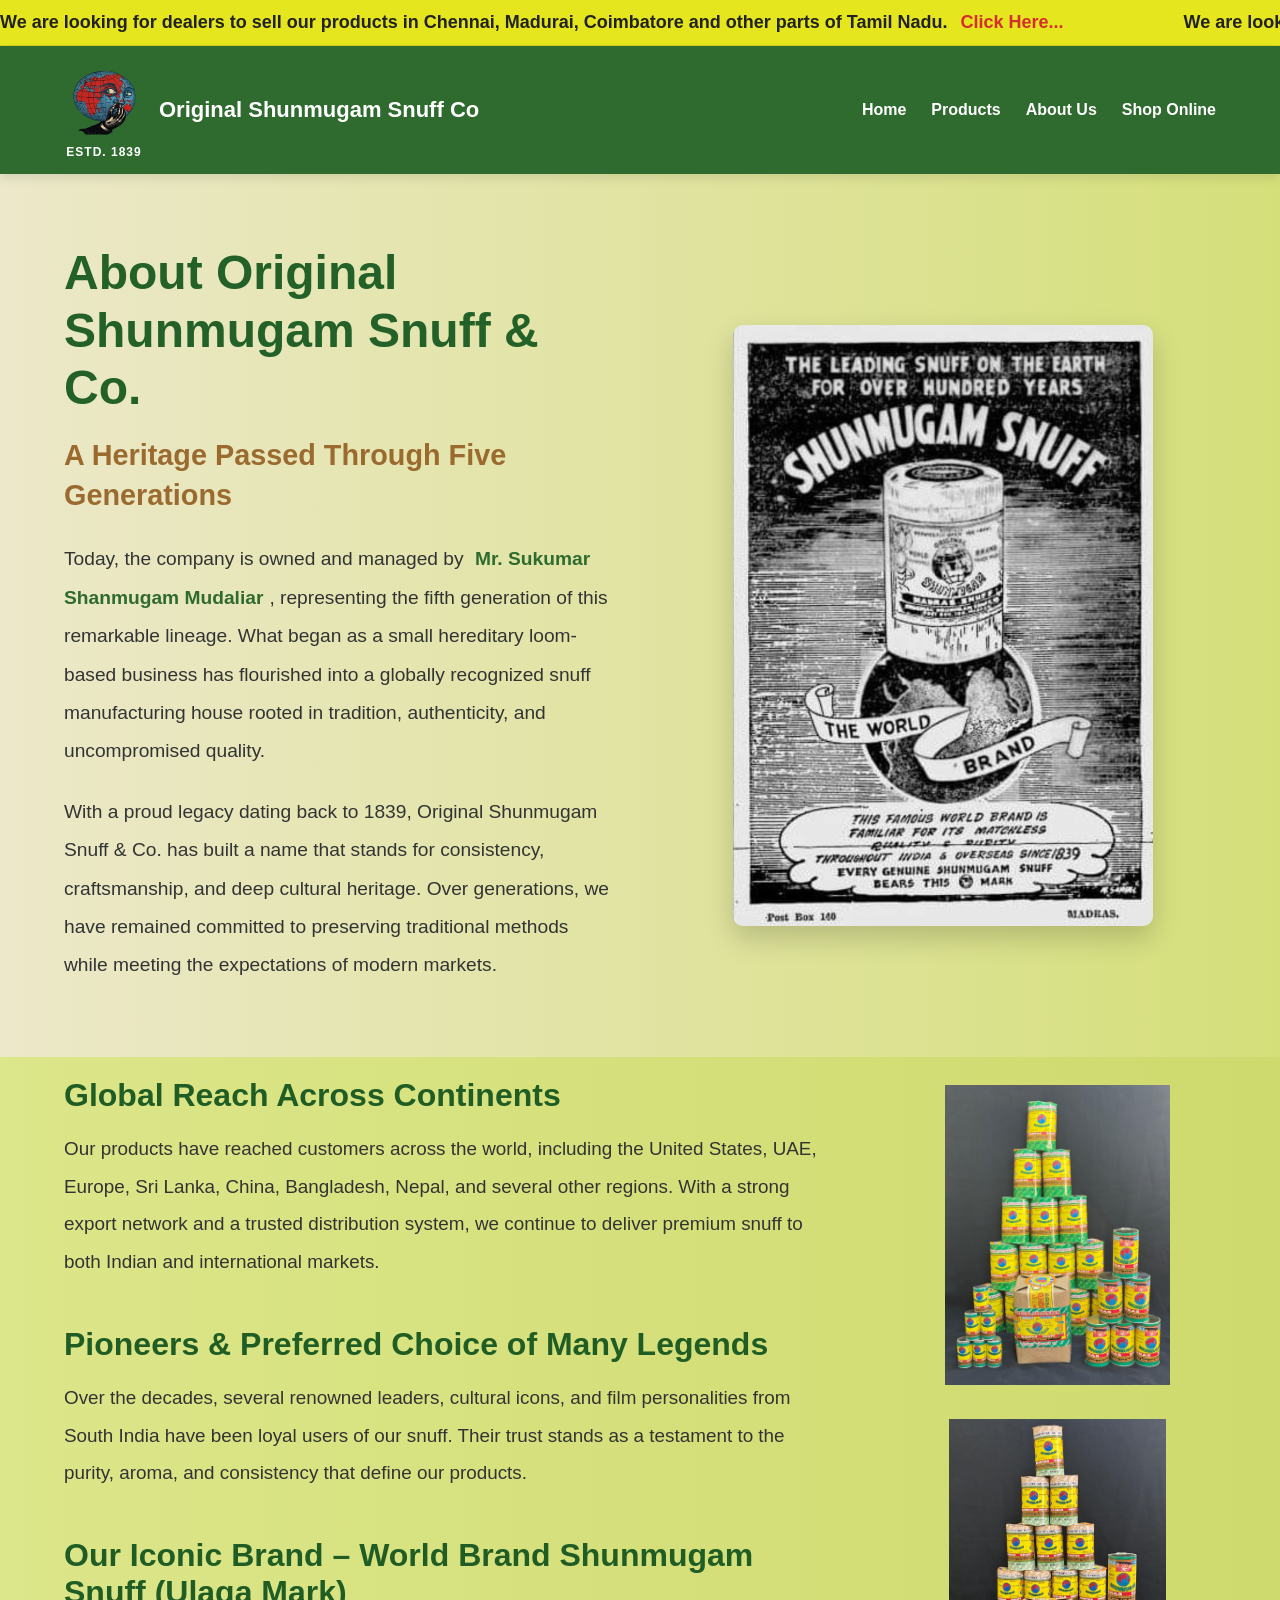
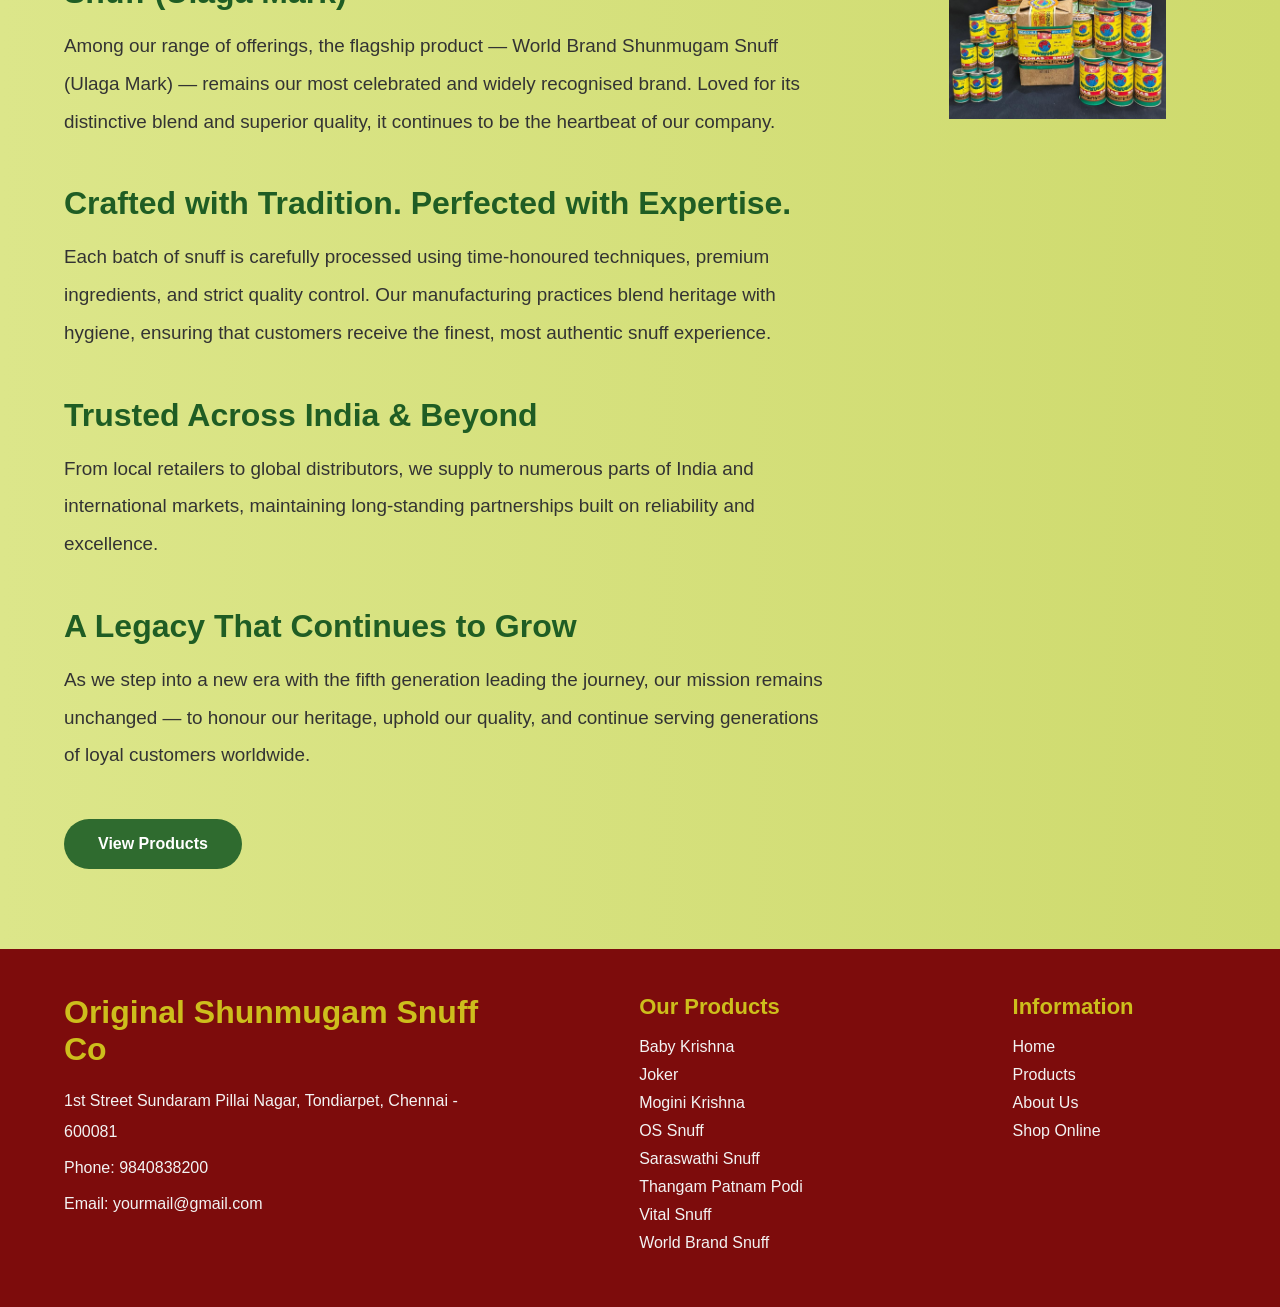
==== about.html @ 1610c38d "Add files via upload" ====
<!DOCTYPE html>
<html lang="en">
<head>
  <meta charset="UTF-8" />
  <meta name="viewport" content="width=device-width, initial-scale=1.0" />
  <title>About Us - Original Shunmugam Snuff Co</title>
  <link rel="stylesheet" href="css/style.css" />
</head>
<body>

  <!-- Top Announcement -->
  <div class="top-announcement">
    <div class="announcement-track">
      <span>
        We are looking for dealers to sell our products in Chennai, Madurai, Coimbatore and other parts of Tamil Nadu.
        <a href="#">Click Here...</a>
      </span>
      <span>
        We are looking for dealers to sell our products in Chennai, Madurai, Coimbatore and other parts of Tamil Nadu.
        <a href="#">Click Here...</a>
      </span>
    </div>
  </div>

  <!-- Header -->
  <header class="header">
    <div class="container nav-container">
      <div class="brand">
        <div class="logo-container">
          <img src="images/logo.png" alt="Logo" class="logo">
          <div class="estd-text">ESTD. 1839</div>
        </div>
        <div class="brand-name">Original Shunmugam Snuff Co</div>
      </div>

      <nav>
        <div class="nav-menu">
          <a href="index.html">Home</a>
          <a href="products.html">Products</a>
          <a href="about.html">About Us</a>
          <a href="shoponline.html">Shop Online</a>
        </div>
      </nav>
    </div>
  </header>

  <!-- About Hero Section -->
  <section class="about-page-section">
    <div class="container about-page-grid">

      <div class="about-page-text">
        <h2>About Original Shunmugam Snuff &amp; Co.</h2>
        <h3>A Heritage Passed Through Five Generations</h3>

        <p>
          Today, the company is owned and managed by
          <span class="highlight-name">Mr. Sukumar Shanmugam Mudaliar</span>,
          representing the fifth generation of this remarkable lineage. What began as
          a small hereditary loom-based business has flourished into a globally recognized
          snuff manufacturing house rooted in tradition, authenticity, and uncompromised quality.
        </p>

        <p>
          With a proud legacy dating back to 1839, Original Shunmugam Snuff &amp; Co. has
          built a name that stands for consistency, craftsmanship, and deep cultural heritage.
          Over generations, we have remained committed to preserving traditional methods while
          meeting the expectations of modern markets.
        </p>
      </div>

      <div class="about-page-image">
        <img src="images/about.jpeg" alt="Original Shunmugam Snuff heritage image">
      </div>

    </div>
  </section>

  <!-- About Content Section -->
  <section class="about-content-section">
    <div class="container">
      <div class="content-layout">

        <!-- Left Side Content -->
        <div class="content-text">
          <div class="about-content-wrapper">

            <div class="about-block">
              <h3>Global Reach Across Continents</h3>
              <p>
                Our products have reached customers across the world, including the United States,
                UAE, Europe, Sri Lanka, China, Bangladesh, Nepal, and several other regions.
                With a strong export network and a trusted distribution system, we continue to deliver
                premium snuff to both Indian and international markets.
              </p>
            </div>

            <div class="about-block">
              <h3>Pioneers &amp; Preferred Choice of Many Legends</h3>
              <p>
                Over the decades, several renowned leaders, cultural icons, and film personalities
                from South India have been loyal users of our snuff. Their trust stands as a testament
                to the purity, aroma, and consistency that define our products.
              </p>
            </div>

            <div class="about-block">
              <h3>Our Iconic Brand – World Brand Shunmugam Snuff (Ulaga Mark)</h3>
              <p>
                Among our range of offerings, the flagship product — World Brand Shunmugam Snuff
                (Ulaga Mark) — remains our most celebrated and widely recognised brand. Loved for
                its distinctive blend and superior quality, it continues to be the heartbeat of our company.
              </p>
            </div>

            <div class="about-block">
              <h3>Crafted with Tradition. Perfected with Expertise.</h3>
              <p>
                Each batch of snuff is carefully processed using time-honoured techniques, premium ingredients,
                and strict quality control. Our manufacturing practices blend heritage with hygiene, ensuring
                that customers receive the finest, most authentic snuff experience.
              </p>
            </div>

            <div class="about-block">
              <h3>Trusted Across India &amp; Beyond</h3>
              <p>
                From local retailers to global distributors, we supply to numerous parts of India and
                international markets, maintaining long-standing partnerships built on reliability and excellence.
              </p>
            </div>

            <div class="about-block">
              <h3>A Legacy That Continues to Grow</h3>
              <p>
                As we step into a new era with the fifth generation leading the journey, our mission remains unchanged —
                to honour our heritage, uphold our quality, and continue serving generations of loyal customers worldwide.
              </p>
            </div>

            <div class="about-button-wrap">
              <a href="products.html" class="btn-primary">View Products</a>
            </div>

          </div>
        </div>

        <!-- Right Side Images -->
        <div class="process-gallery">
          <div class="process-card process-card-large">
            <img src="images/prod1.jpeg" alt="Original Shunmugam Snuff Product Display 1">
          </div>

          <div class="process-card process-card-large">
            <img src="images/prod2.jpeg" alt="Original Shunmugam Snuff Product Display 2">
          </div>
        </div>

      </div>
    </div>
  </section>

  <!-- Footer -->
  <footer class="footer">
  <div class="container footer-content footer-grid">

    <!-- Column 1 -->
    <div class="footer-column">
      <h2 class="footer-title">Original Shunmugam Snuff Co</h2>
      <p>1st Street Sundaram Pillai Nagar, Tondiarpet, Chennai - 600081</p>
      <p>Phone: 9840838200</p>
      <p>Email: yourmail@gmail.com</p>
    </div>

    <!-- Column 2 -->
    <div class="footer-column">
      <h3 class="footer-heading">Our Products</h3>
      <ul class="footer-links">
        <li><a href="products.html">Baby Krishna</a></li>
        <li><a href="products.html">Joker</a></li>
        <li><a href="products.html">Mogini Krishna</a></li>
        <li><a href="products.html">OS Snuff</a></li>
        <li><a href="products.html">Saraswathi Snuff</a></li>
        <li><a href="products.html">Thangam Patnam Podi</a></li>
        <li><a href="products.html">Vital Snuff</a></li>
        <li><a href="products.html">World Brand Snuff</a></li>
      </ul>
    </div>

    <!-- Column 3 -->
    <div class="footer-column">
      <h3 class="footer-heading">Information</h3>
      <ul class="footer-links">
        <li><a href="index.html">Home</a></li>
        <li><a href="products.html">Products</a></li>
        <li><a href="about.html">About Us</a></li>
        <li><a href="shoponline.html">Shop Online</a></li>
      </ul>
    </div>

  </div>
</footer>

</body>
</html>
---- css/style.css ----
/* --- Global Reset --- */
* {
  margin: 0;
  padding: 0;
  box-sizing: border-box;
}

/* --- Body --- */
body {
  font-family: 'Segoe UI', Tahoma, Geneva, Verdana, sans-serif;
  background: linear-gradient(135deg, #fdf5e6 0%, #d4e157 100%);
  background-attachment: fixed;
  min-height: 100vh;
  color: #222;
}

/* --- Common Container --- */
.container {
  width: 90%;
  max-width: 1200px;
  margin: auto;
}

/* --- All Sections Transparent --- */
section,
.hero-section,
.content-section,
.history-section,
.products-section {
  background: transparent;
}

/* --- Top Announcement --- */
.top-announcement {
  background: #e6e61e;
  color: #222;
  overflow: hidden;
  white-space: nowrap;
  padding: 12px 0;
  font-weight: bold;
  border-bottom: 1px solid rgba(0, 0, 0, 0.08);
}

.announcement-track {
  display: inline-flex;
  width: max-content;
  animation: scrollText 18s linear infinite;
}

.top-announcement:hover .announcement-track {
  animation-play-state: paused;
}

.announcement-track span {
  display: inline-block;
  padding-right: 120px;
  font-size: 18px;
}

.announcement-track a {
  color: #d32f2f;
  text-decoration: none;
  margin-left: 8px;
}

@keyframes scrollText {
  0% {
    transform: translateX(0);
  }
  100% {
    transform: translateX(-50%);
  }
}

/* --- Header --- */
.header {
  background: #2f6b2f;
  padding: 15px 0;
  position: sticky;
  top: 0;
  z-index: 1000;
  box-shadow: 0 4px 10px rgba(0, 0, 0, 0.1);
}

.nav-container {
  display: flex;
  justify-content: space-between;
  align-items: center;
}

.brand {
  display: flex;
  align-items: center;
  gap: 15px;
}

.logo-container {
  display: flex;
  flex-direction: column;
  align-items: center;
  gap: 4px;
}

.logo {
  width: 80px;
  height: 80px;
  object-fit: contain;
}

.estd-text {
  font-size: 12px;
  color: #fff;
  font-weight: bold;
  text-transform: uppercase;
  letter-spacing: 1px;
}

.brand-name {
  font-size: 22px;
  font-weight: bold;
  color: #fff;
}

.nav-menu {
  display: flex;
  gap: 25px;
}

.nav-menu a {
  color: #fff;
  text-decoration: none;
  font-weight: 600;
  transition: 0.3s;
}

.nav-menu a:hover {
  color: #d8c27a;
}

.nav-menu a.active {
  color: #f7e38a;
}

/* --- Main Section Padding --- */
.hero-section,
.content-section,
.history-section,
.products-section {
  padding: 80px 0;
}

/* --- Hero Section --- */
.hero-box {
  max-width: 1200px;
  margin: 0 auto;
}

.hero-flex {
  display: flex;
  align-items: center;
  justify-content: space-between;
  gap: 60px;
}

.hero-text {
  flex: 1;
  max-width: 620px;
}

.hero-box h1 {
  font-size: 40px;
  color: #1f4d1f;
  margin-bottom: 15px;
  line-height: 1.25;
}

.hero-box h3 {
  font-size: 22px;
  color: #8b6b3f;
  margin-bottom: 22px;
  line-height: 1.5;
}

.hero-box p {
  font-size: 18px;
  line-height: 1.9;
  color: #2f2f2f;
  text-align: left;
  margin-bottom: 22px;
}

.hero-image {
  flex: 1;
  display: flex;
  justify-content: center;
  align-items: flex-start;
}

.hero-image img {
  width: 100%;
  max-width: 420px;
  height: auto;
  border-radius: 12px;
  filter: contrast(110%) brightness(95%);
  box-shadow: 0 15px 35px rgba(0, 0, 0, 0.25);
  transition: 0.4s;
}

.hero-image img:hover {
  transform: scale(1.03);
}

/* --- About / Process Section Layout --- */
.content-layout {
  display: flex;
  justify-content: space-between;
  align-items: flex-start;
  gap: 60px;
}

.content-text {
  flex: 0 0 66%;
  width: 66%;
}

/* --- Normal Content Sections --- */
.content-box,
.history-box {
  max-width: 780px;
  margin-left: 0;
  margin-right: -10%;
  padding: 0;
}

.content-box h2,
.history-box h2 {
  font-size: 22px;
  color: #1f4d1f;
  margin: 0 0 14px 0;
  text-align: left;
}

.content-box p,
.history-box p {
  font-size: 18px;
  line-height: 1.9;
  color: #2f2f2f;
  text-align: left;
  margin-bottom: 26px;
}

/* --- Process Images Right Side --- */
.process-gallery {
  flex: 0 0 30%;
  width: 30%;
  margin-left: auto;
  position: sticky;
  top: 130px;
  display: flex;
  flex-direction: column;
  gap: 18px;
}

.process-card-large {
  width: 100%;
  border-radius: 12px !important;
  overflow: hidden;
  padding: 8px;
}

.process-card-large img {
  width: 100%;
  height: auto !important;
  display: block;
  max-height: 300px;
  object-fit: contain !important;
  border-radius: 12px !important;
}

/* bottom two equal images */
.process-grid-small {
  display: grid;
  grid-template-columns: 1fr 1fr;
  gap: 18px;
}

.process-grid-small .process-card {
  width: 100%;
  border-radius: 2px;
  overflow: hidden;
  background: #fff; /* optional clean background */
  padding: 8px;     /* optional spacing */
}

.process-grid-small .process-card img {
  width: 100%;
  height: auto;           /* 🔥 full image */
  display: block;
  object-fit: contain;    /* 🔥 no crop */
  border-radius: 6px;
}

/* --- Buttons --- */
.main-btn {
  display: inline-block;
  margin-top: 12px;
  background: #2f6b2f;
  color: #fff;
  padding: 14px 30px;
  text-decoration: none;
  border-radius: 30px;
  font-weight: bold;
  transition: 0.3s ease;
}

.main-btn:hover {
  background: #1f4f1f;
  transform: scale(1.05);
}

/* --- Products Section --- */
.products-section {
  background: linear-gradient(135deg, #fff8cc, #f4e06d);
}

.section-title {
  text-align: center;
  margin-bottom: 40px;
}

.section-title h1 {
  font-size: 60px;
  margin-bottom: 10px;
  color: #111827;
}

.section-title p {
  font-size: 21px;
  color: #333;
}

.products-grid {
  display: grid;
  grid-template-columns: repeat(3, 1fr);
  gap: 30px;
}

.product-card {
  background: linear-gradient(135deg, #fff3b0, #e6c200);
  border-radius: 20px;
  overflow: hidden;
  box-shadow: 0 10px 25px rgba(0, 0, 0, 0.1);
  transition: 0.3s ease;
}

.product-card:hover {
  transform: translateY(-8px);
  box-shadow: 0 15px 35px rgba(0, 0, 0, 0.15);
}

.product-card img {
  width: 100%;
  height: 250px;
  object-fit: contain;
  background: linear-gradient(135deg, #fff3b0, #e6c200);
  padding: 15px;
}

.product-card-content {
  padding: 25px;
  text-align: center;
}

.product-card-content h3 {
  font-size: 22px;
  margin-bottom: 10px;
  color: #111827;
}

.product-card-content p {
  font-size: 16px;
  line-height: 1.6;
  color: #374151;
  margin-bottom: 18px;
}
.highlight-name {
  color: #2f6b2f;
  font-weight: 700;
  background: linear-gradient(to right, transparent);
  padding: 2px 6px;
  border-radius: 4px;
}

/* --- Footer --- */
.footer {
  background: #7d0c0c;
  color: #fff;
  padding: 45px 0;
}

.footer-grid {
  display: grid;
  grid-template-columns: 1.5fr 1fr 1fr;
  gap: 80px; /* 🔥 gap increase pannom */
  align-items: flex-start;
}
.footer-column:nth-child(2) {
  margin-left: 70px;
}

.footer-column:nth-child(3) {
  margin-left: 80px;
}

.footer-column {
  text-align: left;
}

.footer-title {
  font-size: 32px;
  margin-bottom: 18px;
  font-weight: 700;
  color: #cdbe1c;
}

.footer-heading {
  font-size: 22px;
  margin-bottom: 18px;
  font-weight: 700;
  color: #cdbe1c;
}

.footer-column p {
  font-size: 16px;
  line-height: 1.9;
  margin-bottom: 6px;
  color: #f3f3f3;
}

.footer-links {
  list-style: none;
  padding: 0;
  margin: 0;
}

.footer-links li {
  margin-bottom: 10px;
}

.footer-links a {
  text-decoration: none;
  color: #f3f3f3;
  font-size: 16px;
  transition: 0.3s ease;
}

.footer-links a:hover {
  color: #ffd54f;
  padding-left: 4px;
}

@media (max-width: 992px) {
  .footer-grid {
    grid-template-columns: 1fr 1fr;
    gap: 35px;
  }
}

@media (max-width: 768px) {
  .footer-grid {
    grid-template-columns: 1fr;
    gap: 28px;
  }

  .footer-column {
    text-align: left;
  }

  .footer-title {
    font-size: 26px;
  }

  .footer-heading {
    font-size: 20px;
  }
}

/* --- Dealer Modal --- */
.dealer-modal {
  display: none;
  position: fixed;
  inset: 0;
  z-index: 5000;
  background: rgba(0, 0, 0, 0.6);
  padding: 40px 20px;
  overflow-y: auto;
}

.dealer-form-box {
  background: #fdfaf0;
  max-width: 900px;
  margin: 40px auto;
  padding: 40px;
  border-radius: 15px;
  position: relative;
  box-shadow: 0 15px 40px rgba(0, 0, 0, 0.25);
}

.dealer-form-box h2 {
  color: #1f4d1f;
  margin-bottom: 10px;
}

.dealer-form-box p {
  margin-bottom: 20px;
  color: #444;
}

.close-btn {
  position: absolute;
  top: 12px;
  right: 18px;
  background: transparent;
  border: none;
  font-size: 32px;
  cursor: pointer;
  color: #333;
}

.form-row {
  display: flex;
  gap: 15px;
  margin-bottom: 15px;
}

.form-row.full-width {
  flex-direction: column;
}

.form-row input,
.form-row textarea {
  width: 100%;
  padding: 15px;
  border: 1px solid #ccc;
  border-radius: 8px;
  font-size: 15px;
  font-family: inherit;
}

.submit-btn {
  background: #2f6b2f;
  color: #fff;
  border: none;
  padding: 14px 28px;
  border-radius: 30px;
  font-weight: bold;
  cursor: pointer;
  transition: 0.3s ease;
}

.submit-btn:hover {
  background: #1f4f1f;
}

/* =========================
   ABOUT PAGE
========================= */

.about-page-section {
  background: linear-gradient(to right, #ece8c9, #d5df7a);
  padding: 70px 0 50px;
}

.about-page-grid {
  display: flex;
  justify-content: space-between;
  align-items: center;
  gap: 60px;
  flex-wrap: wrap;
}

.about-page-text {
  flex: 1;
  min-width: 320px;
  max-width: 600px;
}

.about-page-text h2 {
  font-size: 3rem;
  color: #236128;
  margin-bottom: 18px;
  line-height: 1.2;
  font-weight: 800;
}

.about-page-text h3 {
  font-size: 1.8rem;
  color: #9a6a2f;
  margin-bottom: 25px;
  line-height: 1.4;
  font-weight: 700;
}

.about-page-text p {
  font-size: 1.2rem;
  color: #333;
  line-height: 2;
  margin-bottom: 22px;
}

.about-page-image {
  flex: 1;
  min-width: 300px;
  display: flex;
  justify-content: center;
}

.about-page-image img {
  width: 100%;
  max-width: 420px;
  height: auto;
  border-radius: 10px;
  box-shadow: 0 12px 28px rgba(0, 0, 0, 0.18);
  display: block;
  object-fit: contain;
}

.about-content-section {
  background: linear-gradient(to right, #dce68a, #ceda6d);
  padding: 20px 0 80px;
}

.about-content-wrapper {
  max-width: 1100px;
}

.about-block {
  margin-bottom: 45px;
}

.about-block h3 {
  font-size: 2rem;
  color: #1f5d24;
  margin-bottom: 16px;
  font-weight: 800;
}

.about-block p {
  font-size: 1.18rem;
  color: #333;
  line-height: 2;
  max-width: 1000px;
}

.about-button-wrap {
  margin-top: 30px;
}

.btn-primary {
  display: inline-block;
  background: #2f6b2f;
  color: #fff;
  text-decoration: none;
  padding: 16px 34px;
  border-radius: 35px;
  font-size: 1rem;
  font-weight: 700;
  transition: 0.3s ease;
}

.btn-primary:hover {
  background: #245624;
}

/* --- Responsive --- */
@media (max-width: 992px) {
  .about-page-grid {
    flex-direction: column;
    align-items: flex-start;
  }

  .about-page-image {
    width: 100%;
    justify-content: flex-start;
  }

  .about-page-text h2 {
    font-size: 2.4rem;
  }

  .about-page-text h3 {
    font-size: 1.5rem;
  }

  .about-block h3 {
    font-size: 1.6rem;
  }

  .products-grid {
    grid-template-columns: repeat(2, 1fr);
  }

  .section-title h1 {
    font-size: 48px;
  }

  .hero-box h1 {
    font-size: 34px;
  }

  .hero-box h3 {
    font-size: 20px;
  }

  .hero-box p,
  .content-box p,
  .history-box p {
    font-size: 17px;
  }

  .hero-flex {
    gap: 35px;
  }

  .content-box,
  .history-box {
    max-width: 720px;
  }

  .content-layout {
    flex-direction: column;
    gap: 35px;
  }

  .content-text,
  .process-gallery {
    width: 100%;
    flex: 1 1 100%;
  }

  .process-gallery {
    position: static;
    top: unset;
  }

  .process-card-large img {
    height: 320px;
  }

  .process-grid-small .process-card {
    height: 220px;
  }
}

@media (max-width: 768px) {
  .nav-container {
    flex-direction: column;
    gap: 15px;
  }

  .nav-menu {
    flex-wrap: wrap;
    justify-content: center;
  }

  .products-grid {
    grid-template-columns: 1fr;
  }

  .hero-flex {
    flex-direction: column;
    align-items: flex-start;
    gap: 30px;
  }

  .hero-text,
  .content-box,
  .history-box {
    max-width: 100%;
  }

  .hero-box h1 {
    font-size: 28px;
  }

  .hero-box h3 {
    font-size: 18px;
  }

  .section-title h1 {
    font-size: 38px;
  }

  .section-title p {
    font-size: 18px;
  }

  .form-row {
    flex-direction: column;
  }

  .announcement-track span {
    font-size: 16px;
    padding-right: 80px;
  }

  .brand-name {
    font-size: 18px;
    text-align: center;
  }

  .logo {
    width: 70px;
    height: 70px;
  }

  .hero-image {
    width: 100%;
    justify-content: center;
  }

  .hero-image img {
    max-width: 260px;
  }

  .process-grid-small {
    grid-template-columns: 1fr;
  }

  .process-grid-small .process-card {
    height: 220px;
  }

  .about-page-section,
  .about-content-section {
    padding-left: 0;
    padding-right: 0;
  }

  .about-page-text h2 {
    font-size: 2rem;
  }

  .about-page-text h3 {
    font-size: 1.3rem;
  }

  .about-page-text p,
  .about-block p {
    font-size: 1rem;
    line-height: 1.8;
  }

  .about-block h3 {
    font-size: 1.35rem;
  }

  .btn-primary {
    padding: 14px 28px;
    font-size: 0.95rem;
  }
}
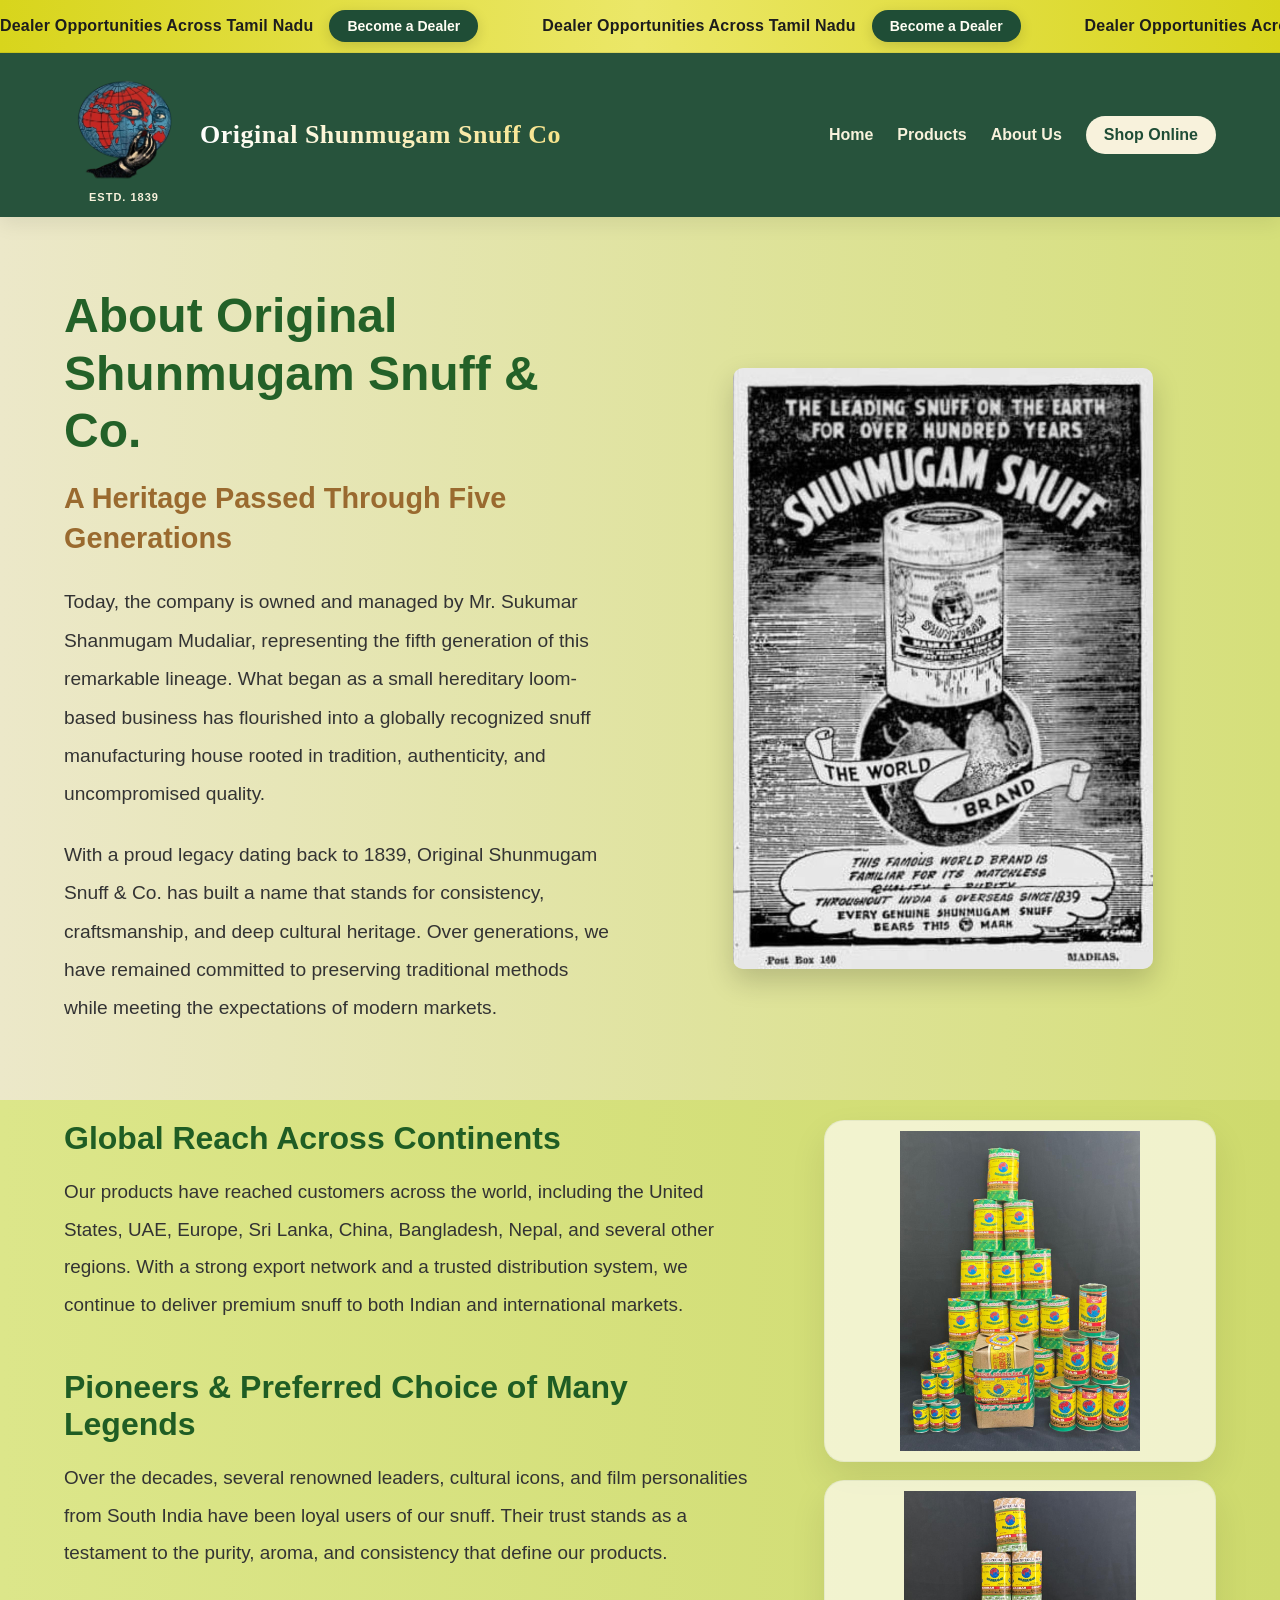
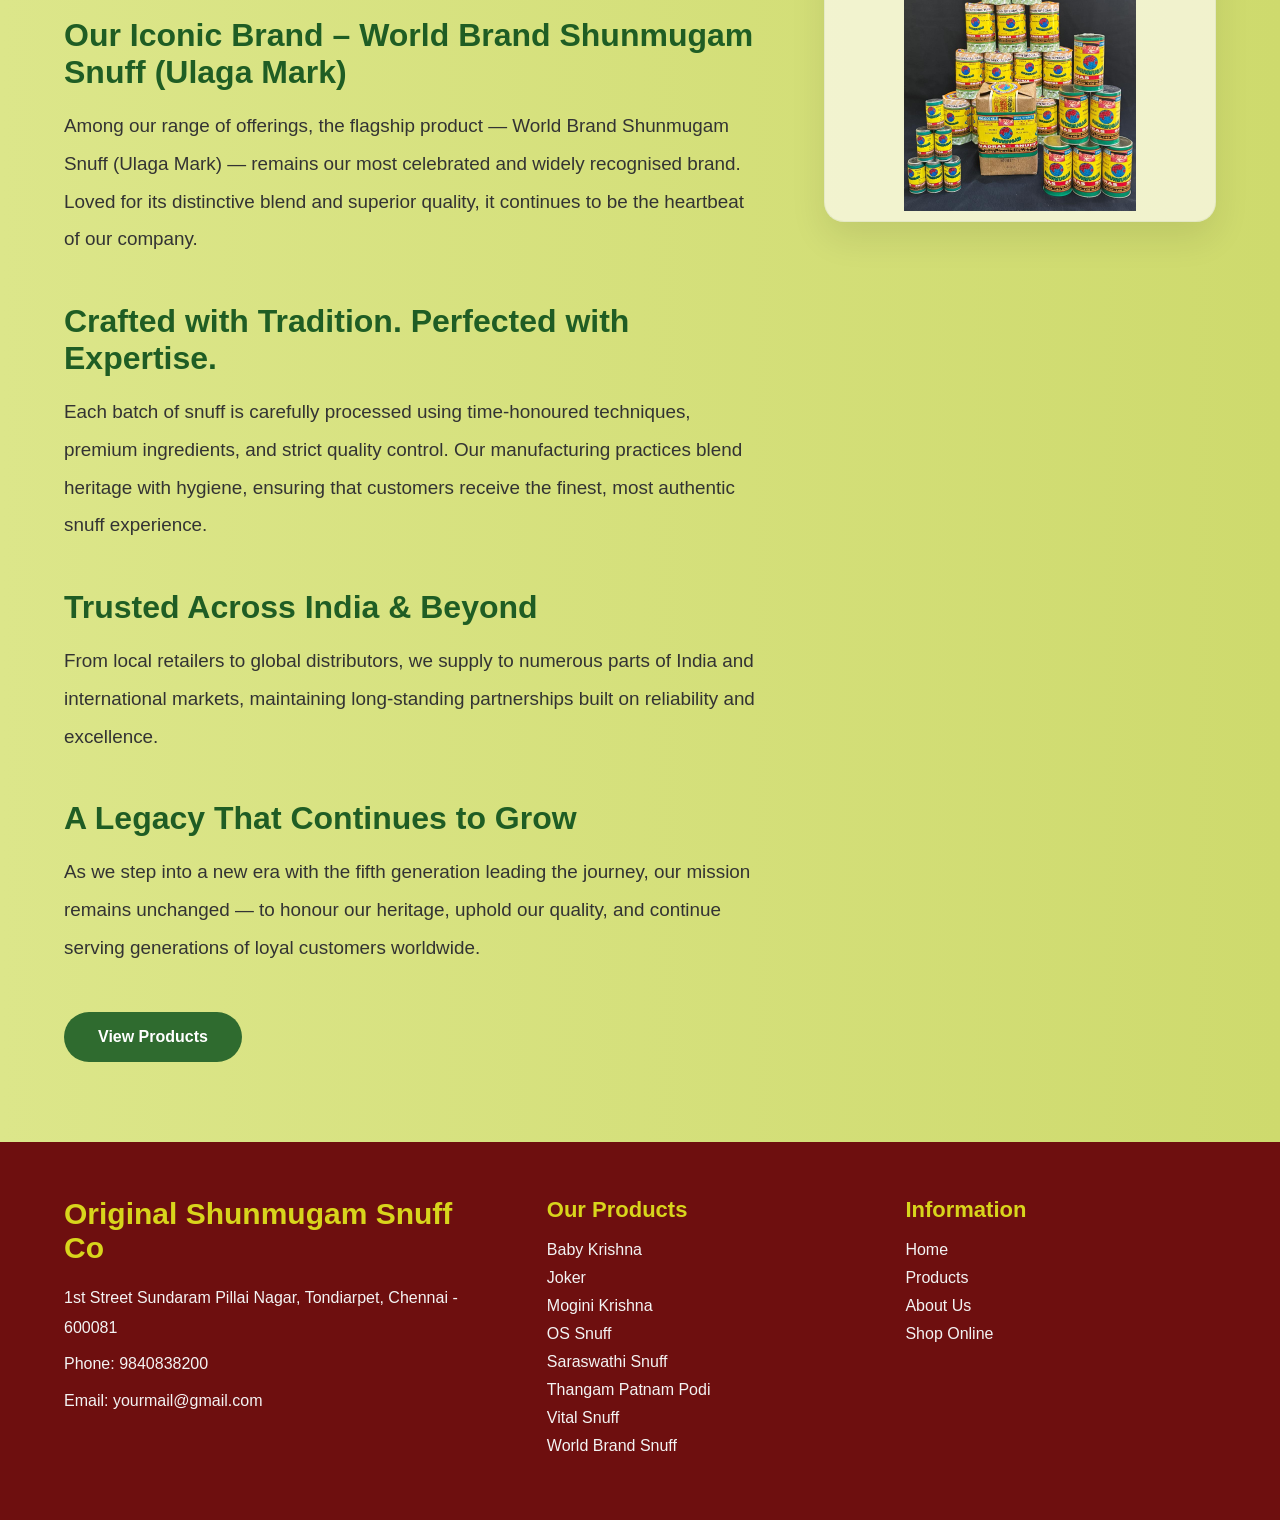
==== commit 4aab104d: "Add files via upload" ====
--- a/about.html
+++ b/about.html
@@ -11,16 +11,23 @@
   <!-- Top Announcement -->
   <div class="top-announcement">
     <div class="announcement-track">
-      <span>
-        We are looking for dealers to sell our products in Chennai, Madurai, Coimbatore and other parts of Tamil Nadu.
-        <a href="#">Click Here...</a>
-      </span>
-      <span>
-        We are looking for dealers to sell our products in Chennai, Madurai, Coimbatore and other parts of Tamil Nadu.
-        <a href="#">Click Here...</a>
-      </span>
+      <div class="announcement-item">
+        <span class="announcement-text">Dealer Opportunities Across Tamil Nadu</span>
+        <a href="javascript:void(0)" class="dealer-link open-dealer-form">Become a Dealer</a>
+      </div>
+
+      <div class="announcement-item">
+        <span class="announcement-text">Dealer Opportunities Across Tamil Nadu</span>
+        <a href="javascript:void(0)" class="dealer-link open-dealer-form">Become a Dealer</a>
+      </div>
+
+      <div class="announcement-item">
+        <span class="announcement-text">Dealer Opportunities Across Tamil Nadu</span>
+        <a href="javascript:void(0)" class="dealer-link open-dealer-form">Become a Dealer</a>
+      </div>
     </div>
   </div>
+
 
   <!-- Header -->
   <header class="header">
@@ -38,7 +45,7 @@
           <a href="index.html">Home</a>
           <a href="products.html">Products</a>
           <a href="about.html">About Us</a>
-          <a href="shoponline.html">Shop Online</a>
+          <a href="shoponline.html" class="shop-link">Shop Online</a>
         </div>
       </nav>
     </div>
--- a/css/style.css
+++ b/css/style.css
@@ -7,9 +7,8 @@
 
 /* --- Body --- */
 body {
-  font-family: 'Segoe UI', Tahoma, Geneva, Verdana, sans-serif;
-  background: linear-gradient(135deg, #fdf5e6 0%, #d4e157 100%);
-  background-attachment: fixed;
+  font-family: "Segoe UI", Tahoma, Geneva, Verdana, sans-serif;
+  background: #f8f2dc;
   min-height: 100vh;
   color: #222;
 }
@@ -21,7 +20,7 @@
   margin: auto;
 }
 
-/* --- All Sections Transparent --- */
+/* --- Common Section Padding --- */
 section,
 .hero-section,
 .content-section,
@@ -30,123 +29,171 @@
   background: transparent;
 }
 
-/* --- Top Announcement --- */
-.top-announcement {
-  background: #e6e61e;
-  color: #222;
-  overflow: hidden;
-  white-space: nowrap;
-  padding: 12px 0;
-  font-weight: bold;
-  border-bottom: 1px solid rgba(0, 0, 0, 0.08);
-}
-
-.announcement-track {
-  display: inline-flex;
-  width: max-content;
-  animation: scrollText 18s linear infinite;
-}
-
-.top-announcement:hover .announcement-track {
-  animation-play-state: paused;
-}
-
-.announcement-track span {
-  display: inline-block;
-  padding-right: 120px;
-  font-size: 18px;
-}
-
-.announcement-track a {
-  color: #d32f2f;
-  text-decoration: none;
-  margin-left: 8px;
-}
-
-@keyframes scrollText {
-  0% {
-    transform: translateX(0);
-  }
-  100% {
-    transform: translateX(-50%);
-  }
-}
-
-/* --- Header --- */
-.header {
-  background: #2f6b2f;
-  padding: 15px 0;
-  position: sticky;
-  top: 0;
-  z-index: 1000;
-  box-shadow: 0 4px 10px rgba(0, 0, 0, 0.1);
-}
-
-.nav-container {
-  display: flex;
-  justify-content: space-between;
-  align-items: center;
-}
-
-.brand {
-  display: flex;
-  align-items: center;
-  gap: 15px;
-}
-
-.logo-container {
-  display: flex;
-  flex-direction: column;
-  align-items: center;
-  gap: 4px;
-}
-
-.logo {
-  width: 80px;
-  height: 80px;
-  object-fit: contain;
-}
-
-.estd-text {
-  font-size: 12px;
-  color: #fff;
-  font-weight: bold;
-  text-transform: uppercase;
-  letter-spacing: 1px;
-}
-
-.brand-name {
-  font-size: 22px;
-  font-weight: bold;
-  color: #fff;
-}
-
-.nav-menu {
-  display: flex;
-  gap: 25px;
-}
-
-.nav-menu a {
-  color: #fff;
-  text-decoration: none;
-  font-weight: 600;
-  transition: 0.3s;
-}
-
-.nav-menu a:hover {
-  color: #d8c27a;
-}
-
-.nav-menu a.active {
-  color: #f7e38a;
-}
-
-/* --- Main Section Padding --- */
 .hero-section,
 .content-section,
 .history-section,
 .products-section {
-  padding: 80px 0;
+  padding: 90px 0;
+}
+.hero-section {
+  background: linear-gradient(90deg, #f8f2dc 0%, #eef1b8 58%, #dfe67d 100%);
+}
+
+/* --- Top Announcement --- */
+.top-announcement {
+  background: linear-gradient(90deg, #d8d51c, #ebe768, #d8d51c);
+  overflow: hidden;
+  white-space: nowrap;
+  padding: 10px 0;
+  border-bottom: 1px solid rgba(0, 0, 0, 0.08);
+  position: relative;
+  z-index: 1100;
+}
+
+.announcement-track {
+  display: flex;
+  align-items: center;
+  width: max-content;
+  animation: scrollText 22s linear infinite;
+}
+
+.top-announcement:hover .announcement-track {
+  animation-play-state: paused;
+}
+
+.announcement-item {
+  display: flex;
+  align-items: center;
+  gap: 16px;
+  padding-right: 64px;
+  flex-shrink: 0;
+}
+
+.announcement-text {
+  font-size: 16px;
+  font-weight: 700;
+  color: #1d1d1d;
+  letter-spacing: 0.2px;
+}
+
+.dealer-link {
+  display: inline-flex;
+  align-items: center;
+  justify-content: center;
+  background: #1f4d36;
+  color: #fffdf4;
+  text-decoration: none;
+  font-size: 14px;
+  font-weight: 700;
+  padding: 8px 18px;
+  border-radius: 999px;
+  box-shadow: 0 4px 14px rgba(0, 0, 0, 0.14);
+  transition: all 0.3s ease;
+}
+
+.dealer-link:hover {
+  background: #163726;
+  transform: translateY(-1px);
+  box-shadow: 0 6px 16px rgba(0, 0, 0, 0.18);
+}
+
+@keyframes scrollText {
+  0% {
+    transform: translateX(0);
+  }
+  100% {
+    transform: translateX(-33.333%);
+  }
+}
+
+/* --- Header --- */
+.header {
+  background: rgba(31, 77, 54, 0.96);
+  padding: 14px 0;
+  position: sticky;
+  top: 0;
+  z-index: 1000;
+  box-shadow: 0 6px 20px rgba(0, 0, 0, 0.08);
+  backdrop-filter: blur(10px);
+}
+
+.nav-container {
+  display: flex;
+  justify-content: space-between;
+  align-items: center;
+  gap: 24px;
+}
+
+.brand {
+  display: flex;
+  align-items: center;
+  gap: 16px;
+}
+
+.logo-container {
+  display: flex;
+  flex-direction: column;
+  align-items: center;
+  gap: 4px;
+}
+
+.logo {
+  width: 120px;
+  height: 120px;
+  object-fit: contain;
+}
+
+.estd-text {
+  font-size: 11px;
+  color: #f8f2dc;
+  font-weight: 700;
+  text-transform: uppercase;
+  letter-spacing: 1px;
+}
+
+.brand-name {
+  font-family: "Playfair Display", serif;
+  font-size: 26px;
+  font-weight: 700;
+  background: linear-gradient(90deg, #ffffff, #f7e38a);
+  -webkit-background-clip: text;
+  -webkit-text-fill-color: transparent;
+  letter-spacing: 0.5px;
+  line-height: 1.2;
+}
+
+.nav-menu {
+  display: flex;
+  align-items: center;
+  gap: 24px;
+}
+
+.nav-menu a {
+  color: #f8f2dc;
+  text-decoration: none;
+  font-weight: 600;
+  transition: 0.3s ease;
+}
+
+.nav-menu a:hover {
+  color: #d8c27a;
+}
+
+.nav-menu a.active {
+  color: #f7e38a;
+}
+
+.nav-menu .shop-link {
+  background: #f8f2dc;
+  color: #1f4d36;
+  padding: 10px 18px;
+  border-radius: 999px;
+  font-weight: 700;
+}
+
+.nav-menu .shop-link:hover {
+  background: #fffdf5;
+  color: #163726;
 }
 
 /* --- Hero Section --- */
@@ -159,58 +206,123 @@
   display: flex;
   align-items: center;
   justify-content: space-between;
-  gap: 60px;
+  gap: 70px;
 }
 
 .hero-text {
   flex: 1;
-  max-width: 620px;
-}
-
-.hero-box h1 {
-  font-size: 40px;
-  color: #1f4d1f;
-  margin-bottom: 15px;
-  line-height: 1.25;
-}
-
-.hero-box h3 {
-  font-size: 22px;
+  max-width: 560px;
+}
+
+.hero-tag {
+  display: inline-block;
+  font-size: 14px;
+  font-weight: 700;
   color: #8b6b3f;
-  margin-bottom: 22px;
-  line-height: 1.5;
-}
-
-.hero-box p {
+  letter-spacing: 1px;
+  text-transform: uppercase;
+  margin-bottom: 14px;
+}
+
+.hero-text h1 {
+  font-size: 48px;
+  color: #1f4d36;
+  line-height: 1.15;
+  margin-bottom: 18px;
+}
+
+.hero-subtext {
   font-size: 18px;
-  line-height: 1.9;
+  line-height: 1.85;
   color: #2f2f2f;
-  text-align: left;
-  margin-bottom: 22px;
+  margin-bottom: 28px;
+  max-width: 520px;
+}
+
+.hero-buttons {
+  display: flex;
+  align-items: center;
+  gap: 16px;
+  flex-wrap: wrap;
+}
+
+.main-btn,
+.secondary-btn {
+  display: inline-flex;
+  align-items: center;
+  justify-content: center;
+  text-decoration: none;
+  border-radius: 999px;
+  font-weight: 700;
+  transition: 0.3s ease;
+}
+
+.main-btn {
+  background: #1f4d36;
+  color: #fff;
+  padding: 14px 28px;
+  box-shadow: 0 10px 22px rgba(31, 77, 54, 0.18);
+}
+
+.main-btn:hover {
+  background: #163726;
+  transform: translateY(-1px);
+}
+
+.secondary-btn {
+  border: 1.5px solid #1f4d36;
+  color: #1f4d36;
+  padding: 13px 26px;
+  background: transparent;
+}
+
+.secondary-btn:hover {
+  background: rgba(31, 77, 54, 0.06);
+}
+
+.hero-image-card {
+  flex: 1;
+  display: flex;
+  justify-content: center;
+  position: relative;
+}
+
+.hero-image-glow {
+  position: absolute;
+  width: 320px;
+  height: 320px;
+  background: radial-gradient(circle, rgba(212, 193, 92, 0.45) 0%, rgba(212, 193, 92, 0.1) 45%, transparent 70%);
+  top: 50%;
+  left: 50%;
+  transform: translate(-50%, -50%);
+  filter: blur(10px);
 }
 
 .hero-image {
-  flex: 1;
-  display: flex;
-  justify-content: center;
-  align-items: flex-start;
+  position: relative;
+  z-index: 1;
+  background: rgba(255, 253, 245, 0.65);
+  border-radius: 28px;
+  padding: 18px;
+  box-shadow: 0 22px 50px rgba(0, 0, 0, 0.14);
+  border: 1px solid rgba(31, 77, 54, 0.08);
 }
 
 .hero-image img {
   width: 100%;
   max-width: 420px;
   height: auto;
-  border-radius: 12px;
-  filter: contrast(110%) brightness(95%);
-  box-shadow: 0 15px 35px rgba(0, 0, 0, 0.25);
-  transition: 0.4s;
+  display: block;
+  border-radius: 20px;
+  filter: contrast(108%) brightness(97%);
+  transition: 0.4s ease;
 }
 
 .hero-image img:hover {
-  transform: scale(1.03);
-}
-
-/* --- About / Process Section Layout --- */
+  transform: scale(1.02);
+}
+
+/* --- Content Sections --- */
 .content-layout {
   display: flex;
   justify-content: space-between;
@@ -219,40 +331,34 @@
 }
 
 .content-text {
-  flex: 0 0 66%;
-  width: 66%;
-}
-
-/* --- Normal Content Sections --- */
+  flex: 0 0 60%;
+  width: 60%;
+}
+
 .content-box,
 .history-box {
-  max-width: 780px;
-  margin-left: 0;
-  margin-right: -10%;
-  padding: 0;
+  max-width: 760px;
 }
 
 .content-box h2,
 .history-box h2 {
-  font-size: 22px;
-  color: #1f4d1f;
-  margin: 0 0 14px 0;
-  text-align: left;
+  font-size: 28px;
+  color: #1f4d36;
+  margin-bottom: 16px;
+  line-height: 1.3;
 }
 
 .content-box p,
 .history-box p {
-  font-size: 18px;
-  line-height: 1.9;
+  font-size: 17px;
+  line-height: 1.95;
   color: #2f2f2f;
-  text-align: left;
-  margin-bottom: 26px;
-}
-
-/* --- Process Images Right Side --- */
+  margin-bottom: 28px;
+}
+
 .process-gallery {
-  flex: 0 0 30%;
-  width: 30%;
+  flex: 0 0 34%;
+  width: 34%;
   margin-left: auto;
   position: sticky;
   top: 130px;
@@ -261,61 +367,37 @@
   gap: 18px;
 }
 
+.process-card,
 .process-card-large {
-  width: 100%;
-  border-radius: 12px !important;
+  background: rgba(255, 253, 245, 0.7);
+  border-radius: 20px;
   overflow: hidden;
-  padding: 8px;
+  padding: 10px;
+  box-shadow: 0 16px 36px rgba(0, 0, 0, 0.09);
+  border: 1px solid rgba(31, 77, 54, 0.06);
 }
 
 .process-card-large img {
   width: 100%;
-  height: auto !important;
+  height: auto;
   display: block;
-  max-height: 300px;
-  object-fit: contain !important;
-  border-radius: 12px !important;
-}
-
-/* bottom two equal images */
+  max-height: 320px;
+  object-fit: contain;
+  border-radius: 14px;
+}
+
 .process-grid-small {
   display: grid;
   grid-template-columns: 1fr 1fr;
   gap: 18px;
 }
 
-.process-grid-small .process-card {
-  width: 100%;
-  border-radius: 2px;
-  overflow: hidden;
-  background: #fff; /* optional clean background */
-  padding: 8px;     /* optional spacing */
-}
-
 .process-grid-small .process-card img {
   width: 100%;
-  height: auto;           /* 🔥 full image */
+  height: auto;
   display: block;
-  object-fit: contain;    /* 🔥 no crop */
-  border-radius: 6px;
-}
-
-/* --- Buttons --- */
-.main-btn {
-  display: inline-block;
-  margin-top: 12px;
-  background: #2f6b2f;
-  color: #fff;
-  padding: 14px 30px;
-  text-decoration: none;
-  border-radius: 30px;
-  font-weight: bold;
-  transition: 0.3s ease;
-}
-
-.main-btn:hover {
-  background: #1f4f1f;
-  transform: scale(1.05);
+  object-fit: contain;
+  border-radius: 12px;
 }
 
 /* --- Products Section --- */
@@ -329,13 +411,13 @@
 }
 
 .section-title h1 {
-  font-size: 60px;
+  font-size: 54px;
   margin-bottom: 10px;
   color: #111827;
 }
 
 .section-title p {
-  font-size: 21px;
+  font-size: 20px;
   color: #333;
 }
 
@@ -346,23 +428,23 @@
 }
 
 .product-card {
-  background: linear-gradient(135deg, #fff3b0, #e6c200);
-  border-radius: 20px;
+  background: linear-gradient(135deg, #fff6c9, #ead067);
+  border-radius: 22px;
   overflow: hidden;
-  box-shadow: 0 10px 25px rgba(0, 0, 0, 0.1);
+  box-shadow: 0 12px 28px rgba(0, 0, 0, 0.1);
   transition: 0.3s ease;
 }
 
 .product-card:hover {
   transform: translateY(-8px);
-  box-shadow: 0 15px 35px rgba(0, 0, 0, 0.15);
+  box-shadow: 0 18px 36px rgba(0, 0, 0, 0.16);
 }
 
 .product-card img {
   width: 100%;
   height: 250px;
   object-fit: contain;
-  background: linear-gradient(135deg, #fff3b0, #e6c200);
+  background: linear-gradient(135deg, #fff8d6, #efd670);
   padding: 15px;
 }
 
@@ -383,33 +465,19 @@
   color: #374151;
   margin-bottom: 18px;
 }
-.highlight-name {
-  color: #2f6b2f;
-  font-weight: 700;
-  background: linear-gradient(to right, transparent);
-  padding: 2px 6px;
-  border-radius: 4px;
-}
 
 /* --- Footer --- */
 .footer {
-  background: #7d0c0c;
+  background: #6e0f0f;
   color: #fff;
-  padding: 45px 0;
+  padding: 55px 0;
 }
 
 .footer-grid {
   display: grid;
-  grid-template-columns: 1.5fr 1fr 1fr;
-  gap: 80px; /* 🔥 gap increase pannom */
-  align-items: flex-start;
-}
-.footer-column:nth-child(2) {
-  margin-left: 70px;
-}
-
-.footer-column:nth-child(3) {
-  margin-left: 80px;
+  grid-template-columns: 1.4fr 1fr 1fr;
+  gap: 48px;
+  align-items: start;
 }
 
 .footer-column {
@@ -417,17 +485,17 @@
 }
 
 .footer-title {
-  font-size: 32px;
+  font-size: 30px;
   margin-bottom: 18px;
   font-weight: 700;
-  color: #cdbe1c;
+  color: #d8d51c;
 }
 
 .footer-heading {
   font-size: 22px;
   margin-bottom: 18px;
   font-weight: 700;
-  color: #cdbe1c;
+  color: #d8d51c;
 }
 
 .footer-column p {
@@ -439,8 +507,6 @@
 
 .footer-links {
   list-style: none;
-  padding: 0;
-  margin: 0;
 }
 
 .footer-links li {
@@ -459,113 +525,162 @@
   padding-left: 4px;
 }
 
-@media (max-width: 992px) {
-  .footer-grid {
-    grid-template-columns: 1fr 1fr;
-    gap: 35px;
-  }
-}
-
-@media (max-width: 768px) {
-  .footer-grid {
-    grid-template-columns: 1fr;
-    gap: 28px;
-  }
-
-  .footer-column {
-    text-align: left;
-  }
-
-  .footer-title {
-    font-size: 26px;
-  }
-
-  .footer-heading {
-    font-size: 20px;
-  }
-}
-
 /* --- Dealer Modal --- */
 .dealer-modal {
   display: none;
   position: fixed;
   inset: 0;
-  z-index: 5000;
-  background: rgba(0, 0, 0, 0.6);
-  padding: 40px 20px;
-  overflow-y: auto;
+  background: rgba(0, 0, 0, 0.55);
+  backdrop-filter: blur(4px);
+  -webkit-backdrop-filter: blur(4px);
+  z-index: 9999;
+  padding: 20px;
+  justify-content: center;
+  align-items: center;
+}
+
+.dealer-modal.show {
+  display: flex;
 }
 
 .dealer-form-box {
-  background: #fdfaf0;
-  max-width: 900px;
-  margin: 40px auto;
-  padding: 40px;
-  border-radius: 15px;
   position: relative;
-  box-shadow: 0 15px 40px rgba(0, 0, 0, 0.25);
-}
-
-.dealer-form-box h2 {
-  color: #1f4d1f;
-  margin-bottom: 10px;
-}
-
-.dealer-form-box p {
-  margin-bottom: 20px;
-  color: #444;
+  width: 100%;
+  max-width: 850px;
+  background: linear-gradient(180deg, #fffdf5 0%, #f8f2dc 100%);
+  border-radius: 24px;
+  padding: 36px 32px 30px;
+  box-shadow: 0 24px 60px rgba(0, 0, 0, 0.22);
+  border: 1px solid rgba(31, 77, 54, 0.08);
+  animation: modalFadeIn 0.3s ease;
 }
 
 .close-btn {
   position: absolute;
-  top: 12px;
-  right: 18px;
-  background: transparent;
+  top: 14px;
+  right: 16px;
+  width: 42px;
+  height: 42px;
   border: none;
-  font-size: 32px;
+  border-radius: 50%;
+  background: rgba(31, 77, 54, 0.08);
+  color: #1f4d36;
+  font-size: 28px;
+  line-height: 1;
   cursor: pointer;
-  color: #333;
+  transition: all 0.25s ease;
+}
+
+.close-btn:hover {
+  background: #1f4d36;
+  color: #fff;
+  transform: rotate(90deg);
+}
+
+.dealer-form-box h2 {
+  margin: 0 0 10px;
+  font-size: 34px;
+  line-height: 1.2;
+  color: #1f4d36;
+  font-weight: 800;
+}
+
+.dealer-form-box p {
+  margin: 0 0 22px;
+  font-size: 15px;
+  line-height: 1.6;
+  color: #5a5a5a;
+}
+
+#dealerForm {
+  display: flex;
+  flex-direction: column;
+  gap: 18px;
 }
 
 .form-row {
-  display: flex;
-  gap: 15px;
-  margin-bottom: 15px;
+  display: grid;
+  grid-template-columns: repeat(2, 1fr);
+  gap: 16px;
+}
+
+.form-row-four {
+  grid-template-columns: repeat(4, 1fr);
 }
 
 .form-row.full-width {
-  flex-direction: column;
-}
-
-.form-row input,
-.form-row textarea {
+  grid-template-columns: 1fr;
+}
+
+#dealerForm input,
+#dealerForm textarea {
   width: 100%;
-  padding: 15px;
-  border: 1px solid #ccc;
-  border-radius: 8px;
+  padding: 14px 16px;
+  border: 1px solid #d9d3c2;
+  border-radius: 14px;
+  background: #fff;
+  color: #222;
   font-size: 15px;
   font-family: inherit;
+  outline: none;
+  transition: all 0.25s ease;
+}
+
+#dealerForm input::placeholder,
+#dealerForm textarea::placeholder {
+  color: #8a8a8a;
+}
+
+#dealerForm input:focus,
+#dealerForm textarea:focus {
+  border-color: #1f4d36;
+  box-shadow: 0 0 0 4px rgba(31, 77, 54, 0.08);
+  background: #fffef8;
+}
+
+#dealerForm textarea {
+  resize: vertical;
+  min-height: 140px;
 }
 
 .submit-btn {
-  background: #2f6b2f;
-  color: #fff;
+  align-self: flex-start;
+  background: #1f4d36;
+  color: #fffdf4;
   border: none;
-  padding: 14px 28px;
-  border-radius: 30px;
-  font-weight: bold;
+  padding: 13px 26px;
+  border-radius: 999px;
+  font-size: 15px;
+  font-weight: 700;
   cursor: pointer;
-  transition: 0.3s ease;
+  box-shadow: 0 8px 18px rgba(31, 77, 54, 0.18);
+  transition: all 0.25s ease;
 }
 
 .submit-btn:hover {
-  background: #1f4f1f;
-}
-
-/* =========================
-   ABOUT PAGE
-========================= */
-
+  background: #163726;
+  transform: translateY(-1px);
+  box-shadow: 0 12px 22px rgba(31, 77, 54, 0.22);
+}
+
+#formMessage {
+  margin: 6px 0 0;
+  font-size: 14px;
+  font-weight: 600;
+}
+
+@keyframes modalFadeIn {
+  from {
+    opacity: 0;
+    transform: translateY(14px) scale(0.98);
+  }
+  to {
+    opacity: 1;
+    transform: translateY(0) scale(1);
+  }
+}
+
+/* --- About Page --- */
 .about-page-section {
   background: linear-gradient(to right, #ece8c9, #d5df7a);
   padding: 70px 0 50px;
@@ -674,26 +789,9 @@
 
 /* --- Responsive --- */
 @media (max-width: 992px) {
-  .about-page-grid {
-    flex-direction: column;
-    align-items: flex-start;
-  }
-
-  .about-page-image {
-    width: 100%;
-    justify-content: flex-start;
-  }
-
-  .about-page-text h2 {
-    font-size: 2.4rem;
-  }
-
-  .about-page-text h3 {
-    font-size: 1.5rem;
-  }
-
-  .about-block h3 {
-    font-size: 1.6rem;
+  .footer-grid {
+    grid-template-columns: 1fr 1fr;
+    gap: 35px;
   }
 
   .products-grid {
@@ -701,30 +799,21 @@
   }
 
   .section-title h1 {
-    font-size: 48px;
-  }
-
-  .hero-box h1 {
-    font-size: 34px;
-  }
-
-  .hero-box h3 {
-    font-size: 20px;
-  }
-
-  .hero-box p,
+    font-size: 46px;
+  }
+
+  .hero-flex {
+    gap: 40px;
+  }
+
+  .hero-text h1 {
+    font-size: 38px;
+  }
+
+  .hero-subtext,
   .content-box p,
   .history-box p {
     font-size: 17px;
-  }
-
-  .hero-flex {
-    gap: 35px;
-  }
-
-  .content-box,
-  .history-box {
-    max-width: 720px;
   }
 
   .content-layout {
@@ -743,16 +832,30 @@
     top: unset;
   }
 
-  .process-card-large img {
-    height: 320px;
-  }
-
-  .process-grid-small .process-card {
-    height: 220px;
+  .form-row-four {
+    grid-template-columns: repeat(2, 1fr);
   }
 }
 
 @media (max-width: 768px) {
+  .top-announcement {
+    padding: 8px 0;
+  }
+
+  .announcement-item {
+    gap: 12px;
+    padding-right: 48px;
+  }
+
+  .announcement-text {
+    font-size: 14px;
+  }
+
+  .dealer-link {
+    font-size: 13px;
+    padding: 7px 14px;
+  }
+
   .nav-container {
     flex-direction: column;
     gap: 15px;
@@ -763,6 +866,16 @@
     justify-content: center;
   }
 
+  .brand-name {
+    font-size: 18px;
+    text-align: center;
+  }
+
+  .logo {
+    width: 68px;
+    height: 68px;
+  }
+
   .products-grid {
     grid-template-columns: 1fr;
   }
@@ -770,7 +883,7 @@
   .hero-flex {
     flex-direction: column;
     align-items: flex-start;
-    gap: 30px;
+    gap: 36px;
   }
 
   .hero-text,
@@ -779,39 +892,20 @@
     max-width: 100%;
   }
 
-  .hero-box h1 {
-    font-size: 28px;
-  }
-
-  .hero-box h3 {
-    font-size: 18px;
+  .hero-text h1 {
+    font-size: 30px;
+  }
+
+  .hero-subtext {
+    font-size: 16px;
   }
 
   .section-title h1 {
-    font-size: 38px;
+    font-size: 36px;
   }
 
   .section-title p {
     font-size: 18px;
-  }
-
-  .form-row {
-    flex-direction: column;
-  }
-
-  .announcement-track span {
-    font-size: 16px;
-    padding-right: 80px;
-  }
-
-  .brand-name {
-    font-size: 18px;
-    text-align: center;
-  }
-
-  .logo {
-    width: 70px;
-    height: 70px;
   }
 
   .hero-image {
@@ -820,21 +914,63 @@
   }
 
   .hero-image img {
-    max-width: 260px;
+    max-width: 280px;
   }
 
   .process-grid-small {
     grid-template-columns: 1fr;
   }
 
-  .process-grid-small .process-card {
-    height: 220px;
-  }
-
-  .about-page-section,
-  .about-content-section {
-    padding-left: 0;
-    padding-right: 0;
+  .footer-grid {
+    grid-template-columns: 1fr;
+    gap: 28px;
+  }
+
+  .footer-title {
+    font-size: 26px;
+  }
+
+  .footer-heading {
+    font-size: 20px;
+  }
+
+  .dealer-modal {
+    padding: 14px;
+  }
+
+  .dealer-form-box {
+    padding: 26px 18px 20px;
+    border-radius: 20px;
+  }
+
+  .dealer-form-box h2 {
+    font-size: 26px;
+    padding-right: 40px;
+  }
+
+  .dealer-form-box p {
+    font-size: 14px;
+    margin-bottom: 18px;
+  }
+
+  .form-row,
+  .form-row-four {
+    grid-template-columns: 1fr;
+  }
+
+  .submit-btn {
+    width: 100%;
+    text-align: center;
+  }
+
+  .about-page-grid {
+    flex-direction: column;
+    align-items: flex-start;
+  }
+
+  .about-page-image {
+    width: 100%;
+    justify-content: flex-start;
   }
 
   .about-page-text h2 {
@@ -859,4 +995,4 @@
     padding: 14px 28px;
     font-size: 0.95rem;
   }
-}
+}
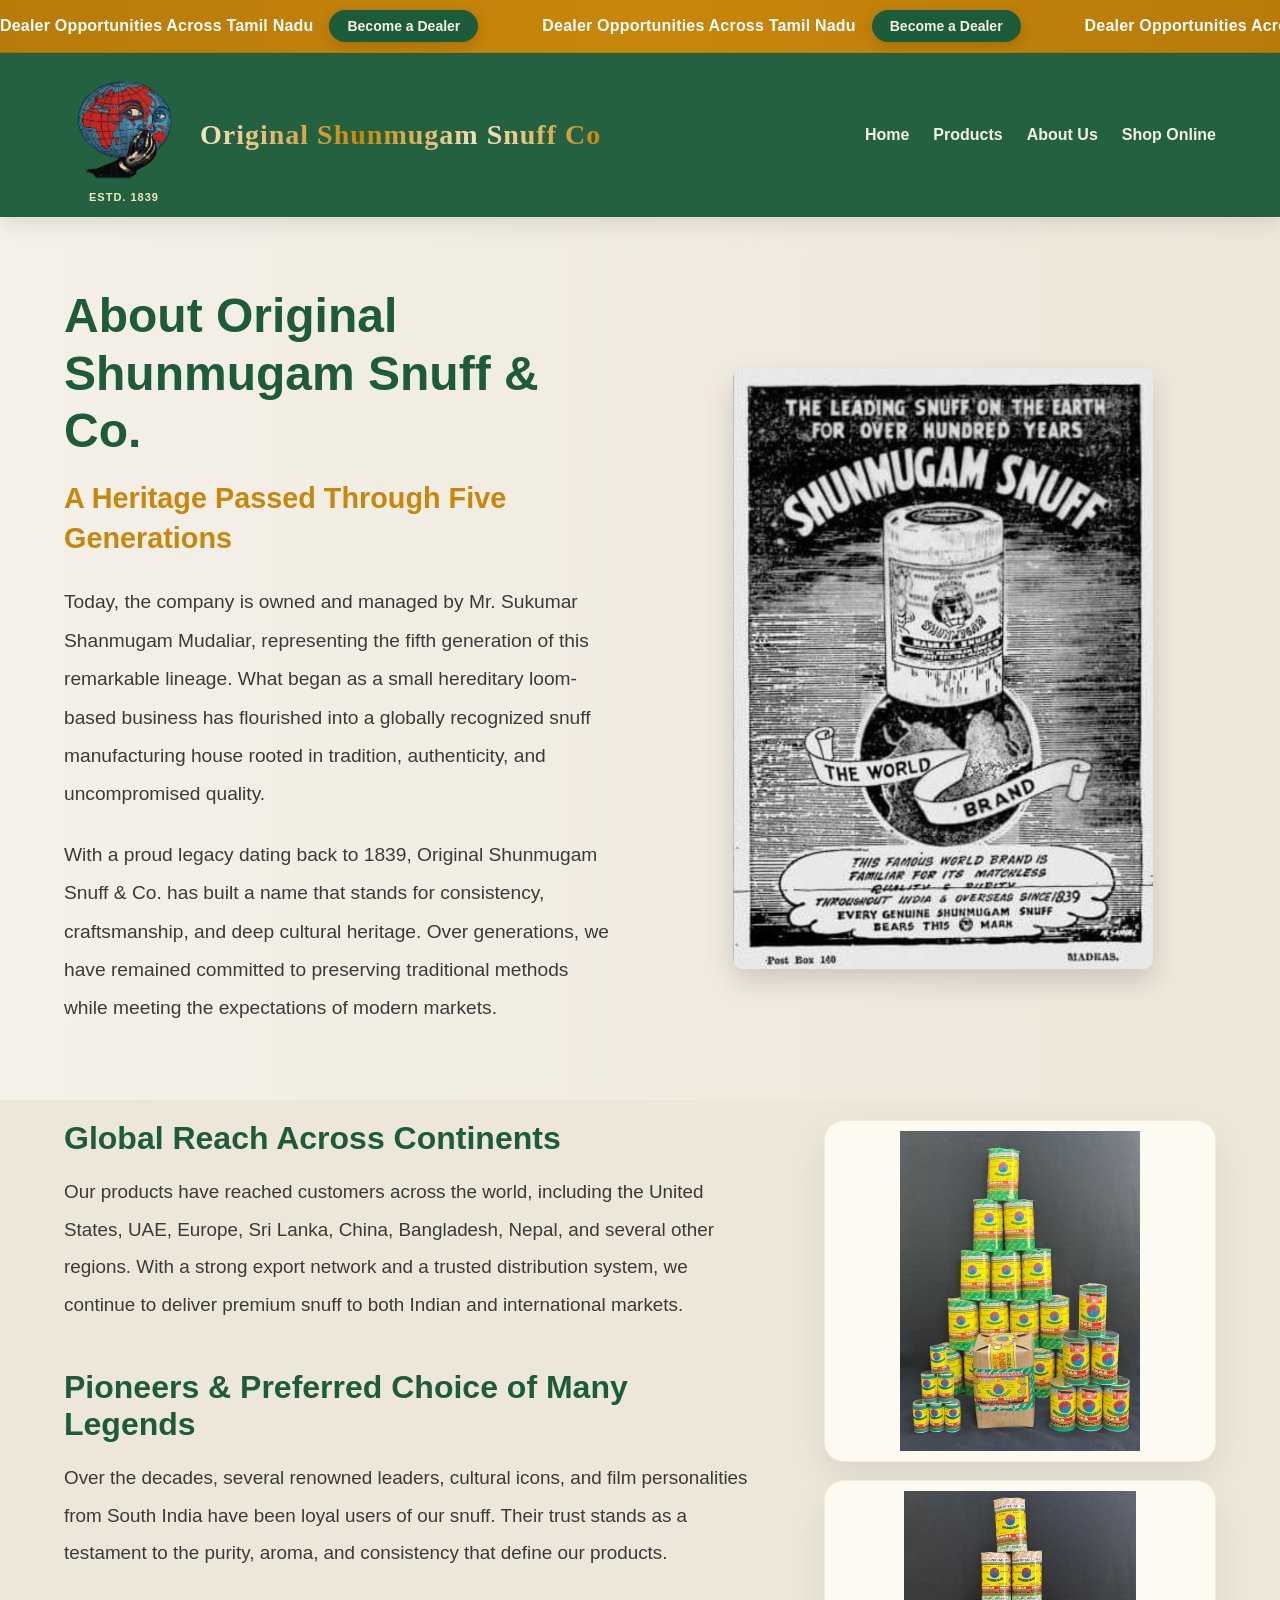
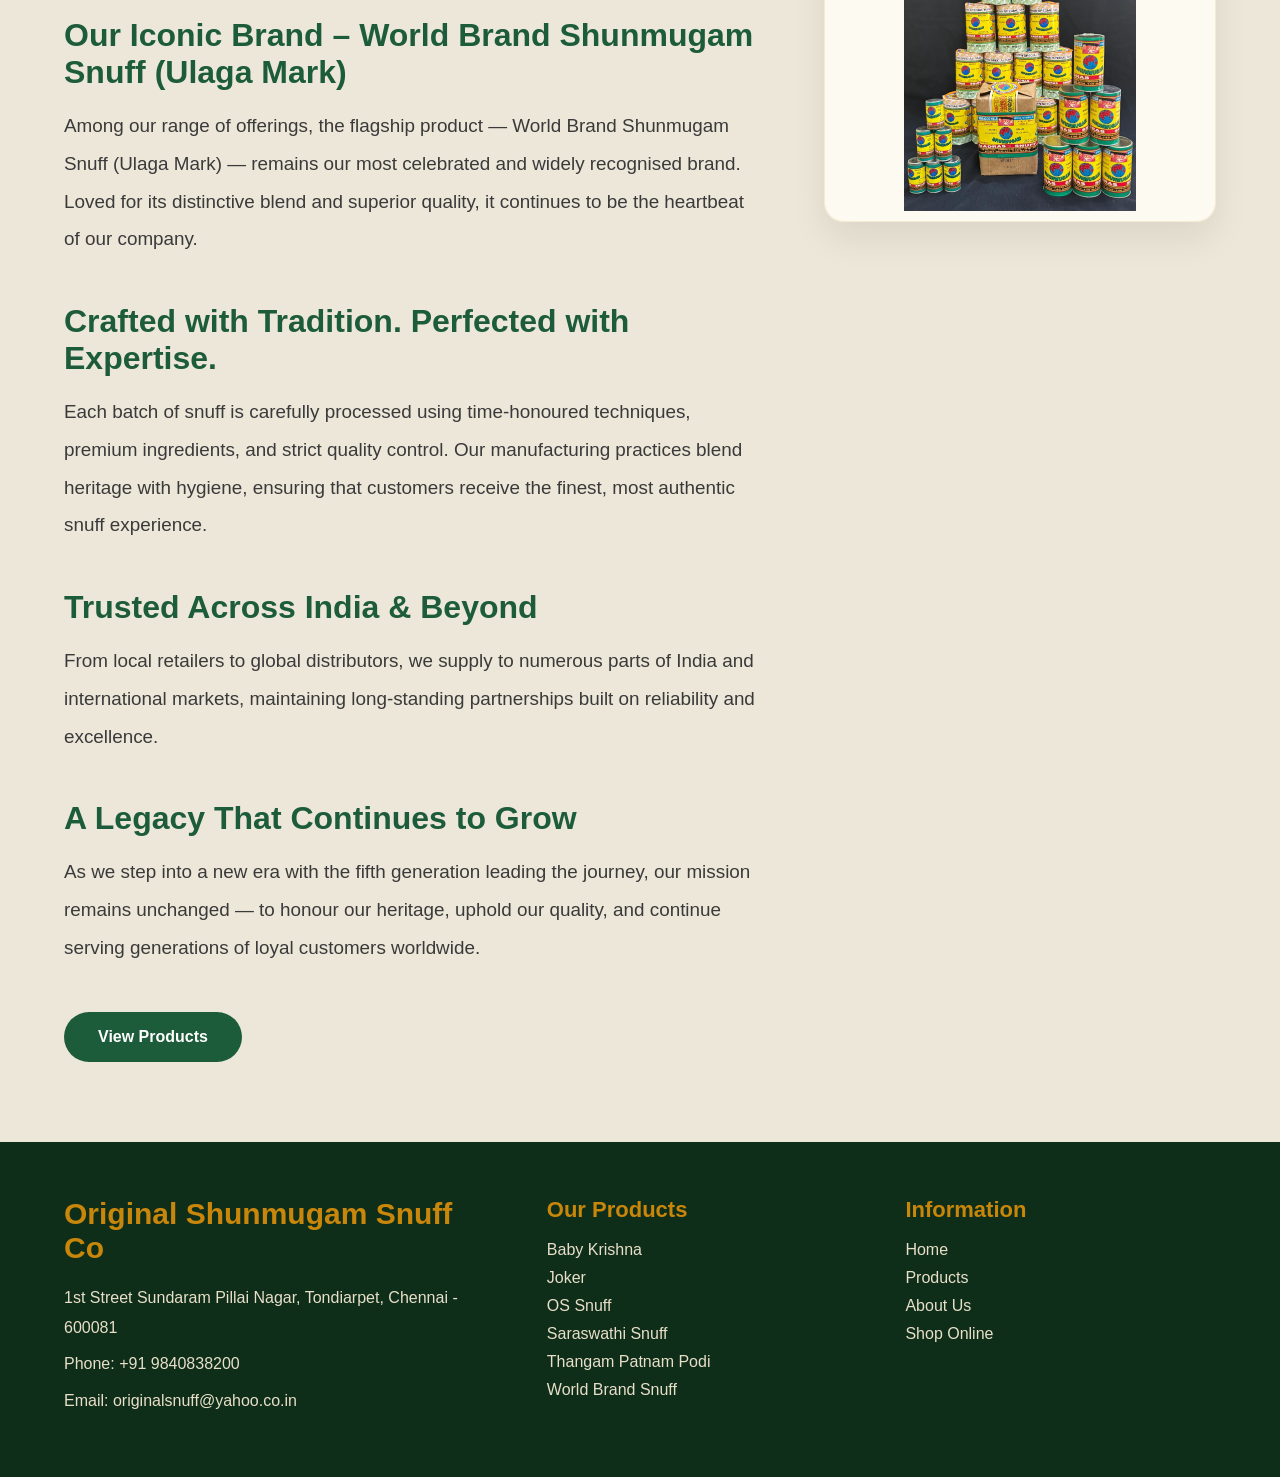
==== commit 0cfe55bc: "Add files via upload" ====
--- a/about.html
+++ b/about.html
@@ -28,7 +28,6 @@
     </div>
   </div>
 
-
   <!-- Header -->
   <header class="header">
     <div class="container nav-container">
@@ -45,7 +44,7 @@
           <a href="index.html">Home</a>
           <a href="products.html">Products</a>
           <a href="about.html">About Us</a>
-          <a href="shoponline.html" class="shop-link">Shop Online</a>
+          <a href="shoponline.html">Shop Online</a>
         </div>
       </nav>
     </div>
@@ -168,44 +167,79 @@
 
   <!-- Footer -->
   <footer class="footer">
-  <div class="container footer-content footer-grid">
-
-    <!-- Column 1 -->
-    <div class="footer-column">
-      <h2 class="footer-title">Original Shunmugam Snuff Co</h2>
-      <p>1st Street Sundaram Pillai Nagar, Tondiarpet, Chennai - 600081</p>
-      <p>Phone: 9840838200</p>
-      <p>Email: yourmail@gmail.com</p>
-    </div>
-
-    <!-- Column 2 -->
-    <div class="footer-column">
-      <h3 class="footer-heading">Our Products</h3>
-      <ul class="footer-links">
-        <li><a href="products.html">Baby Krishna</a></li>
-        <li><a href="products.html">Joker</a></li>
-        <li><a href="products.html">Mogini Krishna</a></li>
-        <li><a href="products.html">OS Snuff</a></li>
-        <li><a href="products.html">Saraswathi Snuff</a></li>
-        <li><a href="products.html">Thangam Patnam Podi</a></li>
-        <li><a href="products.html">Vital Snuff</a></li>
-        <li><a href="products.html">World Brand Snuff</a></li>
-      </ul>
-    </div>
-
-    <!-- Column 3 -->
-    <div class="footer-column">
-      <h3 class="footer-heading">Information</h3>
-      <ul class="footer-links">
-        <li><a href="index.html">Home</a></li>
-        <li><a href="products.html">Products</a></li>
-        <li><a href="about.html">About Us</a></li>
-        <li><a href="shoponline.html">Shop Online</a></li>
-      </ul>
-    </div>
-
+    <div class="container footer-content footer-grid">
+
+      <!-- Column 1 -->
+      <div class="footer-column">
+        <h2 class="footer-title">Original Shunmugam Snuff Co</h2>
+        <p>1st Street Sundaram Pillai Nagar, Tondiarpet, Chennai - 600081</p>
+        <p>Phone: +91 9840838200</p>
+        <p>Email: originalsnuff@yahoo.co.in</p>
+      </div>
+
+      <!-- Column 2 -->
+      <div class="footer-column">
+        <h3 class="footer-heading">Our Products</h3>
+        <ul class="footer-links">
+          <li><a href="order.html?name=Baby%20Krishna&image=baby-Krishna.jpeg&p10=20&p50=80&p100=150">Baby Krishna</a></li>
+          <li><a href="order.html?name=Joker&image=joker.jpeg&p10=25&p50=90&p100=170">Joker</a></li>
+          <li><a href="order.html?name=OS%20Snuff&image=os.jpeg&p10=30&p50=100&p100=180">OS Snuff</a></li>
+          <li><a href="order.html?name=Saraswathi%20Snuff&image=saraswathi.jpeg&p10=28&p50=95&p100=175">Saraswathi Snuff</a></li>
+          <li><a href="order.html?name=Thangam%20Patnam%20Podi&image=thangam-patnam-podi.jpeg&p10=24&p50=88&p100=165">Thangam Patnam Podi</a></li>
+          <li><a href="order.html?name=World%20Brand%20Snuff&image=world-brand.jpeg&p10=32&p50=110&p100=190">World Brand Snuff</a></li>
+        </ul>
+      </div>
+
+      <!-- Column 3 -->
+      <div class="footer-column">
+        <h3 class="footer-heading">Information</h3>
+        <ul class="footer-links">
+          <li><a href="index.html">Home</a></li>
+          <li><a href="products.html">Products</a></li>
+          <li><a href="about.html">About Us</a></li>
+          <li><a href="shoponline.html">Shop Online</a></li>
+        </ul>
+      </div>
+
+    </div>
+  </footer>
+
+  <!-- Dealer Modal -->
+  <div class="dealer-modal" id="dealerModal">
+    <div class="dealer-form-box">
+      <button class="close-btn" id="closeDealerForm" type="button">&times;</button>
+      <h2>Become a Dealer</h2>
+      <p>Share your details and our team will contact you shortly.</p>
+
+      <form id="dealerForm">
+        <div class="form-row">
+          <input type="text" name="companyName" placeholder="Company name" />
+          <input type="text" name="name" placeholder="Your name*" required />
+        </div>
+
+        <div class="form-row form-row-four">
+          <input type="text" name="country" placeholder="Country*" required />
+          <input type="text" name="state" placeholder="State*" required />
+          <input type="text" name="city" placeholder="City*" required />
+          <input type="text" name="pincode" placeholder="Pincode*" required />
+        </div>
+
+        <div class="form-row">
+          <input type="email" name="email" placeholder="Your email*" required />
+          <input type="text" name="phone" placeholder="Your phone number*" required />
+        </div>
+
+        <div class="form-row full-width">
+          <textarea name="message" placeholder="Your message" rows="6"></textarea>
+        </div>
+
+        <button type="submit" class="submit-btn">Submit</button>
+        <p id="formMessage"></p>
+      </form>
+    </div>
   </div>
-</footer>
-
+
+  <!-- IMPORTANT: Add your JS file here -->
+<script src="js/script.js"></script>
 </body>
 </html>
--- a/css/style.css
+++ b/css/style.css
@@ -8,9 +8,9 @@
 /* --- Body --- */
 body {
   font-family: "Segoe UI", Tahoma, Geneva, Verdana, sans-serif;
-  background: #f8f2dc;
+  background: #F5F0E8;
   min-height: 100vh;
-  color: #222;
+  color: #1A1A1A;
 }
 
 /* --- Common Container --- */
@@ -35,13 +35,16 @@
 .products-section {
   padding: 90px 0;
 }
+
+/* CHANGED: hero gradient → clean cream */
 .hero-section {
-  background: linear-gradient(90deg, #f8f2dc 0%, #eef1b8 58%, #dfe67d 100%);
+  background: linear-gradient(90deg, #F5F0E8 0%, #EDE7D9 60%, #E3D9C6 100%);
 }
 
 /* --- Top Announcement --- */
+/* CHANGED: yellow ticker → rich gold */
 .top-announcement {
-  background: linear-gradient(90deg, #d8d51c, #ebe768, #d8d51c);
+  background: linear-gradient(90deg, #B87A09, #C8860A, #B87A09);
   overflow: hidden;
   white-space: nowrap;
   padding: 10px 0;
@@ -69,10 +72,11 @@
   flex-shrink: 0;
 }
 
+/* CHANGED: dark text → white on gold bg */
 .announcement-text {
   font-size: 16px;
   font-weight: 700;
-  color: #1d1d1d;
+  color: #FFFFFF;
   letter-spacing: 0.2px;
 }
 
@@ -80,8 +84,8 @@
   display: inline-flex;
   align-items: center;
   justify-content: center;
-  background: #1f4d36;
-  color: #fffdf4;
+  background: #1D5C3A;
+  color: #F5F0E8;
   text-decoration: none;
   font-size: 14px;
   font-weight: 700;
@@ -92,28 +96,25 @@
 }
 
 .dealer-link:hover {
-  background: #163726;
+  background: #0F2E1A;
   transform: translateY(-1px);
   box-shadow: 0 6px 16px rgba(0, 0, 0, 0.18);
 }
 
 @keyframes scrollText {
-  0% {
-    transform: translateX(0);
-  }
-  100% {
-    transform: translateX(-33.333%);
-  }
+  0% { transform: translateX(0); }
+  100% { transform: translateX(-33.333%); }
 }
 
 /* --- Header --- */
+/* CHANGED: slightly adjusted green for consistency */
 .header {
-  background: rgba(31, 77, 54, 0.96);
+  background: rgba(29, 92, 58, 0.97);
   padding: 14px 0;
   position: sticky;
   top: 0;
   z-index: 1000;
-  box-shadow: 0 6px 20px rgba(0, 0, 0, 0.08);
+  box-shadow: 0 6px 20px rgba(0, 0, 0, 0.10);
   backdrop-filter: blur(10px);
 }
 
@@ -145,21 +146,24 @@
 
 .estd-text {
   font-size: 11px;
-  color: #f8f2dc;
+  color: #F5E6C0;
   font-weight: 700;
   text-transform: uppercase;
   letter-spacing: 1px;
 }
 
+/* CHANGED: gradient text → clean gold */
 .brand-name {
   font-family: "Playfair Display", serif;
-  font-size: 26px;
-  font-weight: 700;
-  background: linear-gradient(90deg, #ffffff, #f7e38a);
+  font-size: 28px;
+  font-weight: 700;
+  background: linear-gradient(90deg, #F5E6C0 0%, #C8860A 40%, #F5E6C0 70%, #C8860A 100%);
   -webkit-background-clip: text;
   -webkit-text-fill-color: transparent;
-  letter-spacing: 0.5px;
+  background-clip: text;
+  letter-spacing: 1px;
   line-height: 1.2;
+  text-shadow: none;
 }
 
 .nav-menu {
@@ -169,31 +173,33 @@
 }
 
 .nav-menu a {
-  color: #f8f2dc;
+  color: #F5F0E8;
   text-decoration: none;
   font-weight: 600;
   transition: 0.3s ease;
 }
 
+/* CHANGED: hover color → gold */
 .nav-menu a:hover {
-  color: #d8c27a;
+  color: #C8860A;
 }
 
 .nav-menu a.active {
-  color: #f7e38a;
-}
-
+  color: #F5E6C0;
+}
+
+/* CHANGED: shop button → cream with green text */
 .nav-menu .shop-link {
-  background: #f8f2dc;
-  color: #1f4d36;
+  background: #F5F0E8;
+  color: #1D5C3A;
   padding: 10px 18px;
   border-radius: 999px;
   font-weight: 700;
 }
 
 .nav-menu .shop-link:hover {
-  background: #fffdf5;
-  color: #163726;
+  background: #ffffff;
+  color: #0F2E1A;
 }
 
 /* --- Hero Section --- */
@@ -214,19 +220,21 @@
   max-width: 560px;
 }
 
+/* CHANGED: tag color → gold-brown */
 .hero-tag {
   display: inline-block;
   font-size: 14px;
   font-weight: 700;
-  color: #8b6b3f;
+  color: #C8860A;
   letter-spacing: 1px;
   text-transform: uppercase;
   margin-bottom: 14px;
 }
 
+/* CHANGED: heading → deeper green */
 .hero-text h1 {
   font-size: 48px;
-  color: #1f4d36;
+  color: #1D5C3A;
   line-height: 1.15;
   margin-bottom: 18px;
 }
@@ -234,7 +242,7 @@
 .hero-subtext {
   font-size: 18px;
   line-height: 1.85;
-  color: #2f2f2f;
+  color: #3A3A3A;
   margin-bottom: 28px;
   max-width: 520px;
 }
@@ -257,27 +265,28 @@
   transition: 0.3s ease;
 }
 
+/* CHANGED: button → deep green, hover → gold */
 .main-btn {
-  background: #1f4d36;
+  background: #1D5C3A;
   color: #fff;
   padding: 14px 28px;
-  box-shadow: 0 10px 22px rgba(31, 77, 54, 0.18);
+  box-shadow: 0 10px 22px rgba(29, 92, 58, 0.20);
 }
 
 .main-btn:hover {
-  background: #163726;
+  background: #C8860A;
   transform: translateY(-1px);
 }
 
 .secondary-btn {
-  border: 1.5px solid #1f4d36;
-  color: #1f4d36;
+  border: 1.5px solid #1D5C3A;
+  color: #1D5C3A;
   padding: 13px 26px;
   background: transparent;
 }
 
 .secondary-btn:hover {
-  background: rgba(31, 77, 54, 0.06);
+  background: rgba(29, 92, 58, 0.06);
 }
 
 .hero-image-card {
@@ -287,25 +296,27 @@
   position: relative;
 }
 
+/* CHANGED: gold glow → subtle warm glow */
 .hero-image-glow {
   position: absolute;
   width: 320px;
   height: 320px;
-  background: radial-gradient(circle, rgba(212, 193, 92, 0.45) 0%, rgba(212, 193, 92, 0.1) 45%, transparent 70%);
+  background: radial-gradient(circle, rgba(200, 134, 10, 0.30) 0%, rgba(200, 134, 10, 0.08) 45%, transparent 70%);
   top: 50%;
   left: 50%;
   transform: translate(-50%, -50%);
   filter: blur(10px);
 }
 
+/* CHANGED: card bg → clean white */
 .hero-image {
   position: relative;
   z-index: 1;
-  background: rgba(255, 253, 245, 0.65);
+  background: rgba(255, 253, 245, 0.85);
   border-radius: 28px;
   padding: 18px;
-  box-shadow: 0 22px 50px rgba(0, 0, 0, 0.14);
-  border: 1px solid rgba(31, 77, 54, 0.08);
+  box-shadow: 0 22px 50px rgba(0, 0, 0, 0.12);
+  border: 1px solid rgba(200, 134, 10, 0.15);
 }
 
 .hero-image img {
@@ -340,10 +351,11 @@
   max-width: 760px;
 }
 
+/* CHANGED: heading → deep green */
 .content-box h2,
 .history-box h2 {
   font-size: 28px;
-  color: #1f4d36;
+  color: #1D5C3A;
   margin-bottom: 16px;
   line-height: 1.3;
 }
@@ -352,7 +364,7 @@
 .history-box p {
   font-size: 17px;
   line-height: 1.95;
-  color: #2f2f2f;
+  color: #3A3A3A;
   margin-bottom: 28px;
 }
 
@@ -367,14 +379,15 @@
   gap: 18px;
 }
 
+/* CHANGED: process cards → clean white with gold border */
 .process-card,
 .process-card-large {
-  background: rgba(255, 253, 245, 0.7);
+  background: rgba(255, 253, 245, 0.85);
   border-radius: 20px;
   overflow: hidden;
   padding: 10px;
-  box-shadow: 0 16px 36px rgba(0, 0, 0, 0.09);
-  border: 1px solid rgba(31, 77, 54, 0.06);
+  box-shadow: 0 16px 36px rgba(0, 0, 0, 0.08);
+  border: 1px solid rgba(200, 134, 10, 0.12);
 }
 
 .process-card-large img {
@@ -401,8 +414,9 @@
 }
 
 /* --- Products Section --- */
+/* CHANGED: yellow gradient → soft cream */
 .products-section {
-  background: linear-gradient(135deg, #fff8cc, #f4e06d);
+  background: #EDE7D9;
 }
 
 .section-title {
@@ -410,15 +424,16 @@
   margin-bottom: 40px;
 }
 
+/* CHANGED: heading color → dark green */
 .section-title h1 {
   font-size: 54px;
   margin-bottom: 10px;
-  color: #111827;
+  color: #1D5C3A;
 }
 
 .section-title p {
   font-size: 20px;
-  color: #333;
+  color: #5A5A5A;
 }
 
 .products-grid {
@@ -427,24 +442,28 @@
   gap: 30px;
 }
 
+/* CHANGED: yellow gradient cards → white with gold border */
 .product-card {
-  background: linear-gradient(135deg, #fff6c9, #ead067);
+  background: #FFFFFF;
   border-radius: 22px;
   overflow: hidden;
-  box-shadow: 0 12px 28px rgba(0, 0, 0, 0.1);
+  box-shadow: 0 8px 24px rgba(0, 0, 0, 0.08);
+  border: 1px solid rgba(200, 134, 10, 0.18);
   transition: 0.3s ease;
 }
 
 .product-card:hover {
   transform: translateY(-8px);
-  box-shadow: 0 18px 36px rgba(0, 0, 0, 0.16);
-}
-
+  box-shadow: 0 18px 40px rgba(200, 134, 10, 0.18);
+  border-color: #C8860A;
+}
+
+/* CHANGED: card image bg → clean cream */
 .product-card img {
   width: 100%;
   height: 250px;
   object-fit: contain;
-  background: linear-gradient(135deg, #fff8d6, #efd670);
+  background: #F5F0E8;
   padding: 15px;
 }
 
@@ -453,22 +472,24 @@
   text-align: center;
 }
 
+/* CHANGED: product name → dark green */
 .product-card-content h3 {
   font-size: 22px;
   margin-bottom: 10px;
-  color: #111827;
+  color: #1D5C3A;
 }
 
 .product-card-content p {
   font-size: 16px;
   line-height: 1.6;
-  color: #374151;
+  color: #5A5A5A;
   margin-bottom: 18px;
 }
 
 /* --- Footer --- */
+/* CHANGED: harsh red → deep forest green */
 .footer {
-  background: #6e0f0f;
+  background: #0F2E1A;
   color: #fff;
   padding: 55px 0;
 }
@@ -484,25 +505,26 @@
   text-align: left;
 }
 
+/* CHANGED: footer headings → warm gold */
 .footer-title {
   font-size: 30px;
   margin-bottom: 18px;
   font-weight: 700;
-  color: #d8d51c;
+  color: #C8860A;
 }
 
 .footer-heading {
   font-size: 22px;
   margin-bottom: 18px;
   font-weight: 700;
-  color: #d8d51c;
+  color: #C8860A;
 }
 
 .footer-column p {
   font-size: 16px;
   line-height: 1.9;
   margin-bottom: 6px;
-  color: #f3f3f3;
+  color: #E8DFC8;
 }
 
 .footer-links {
@@ -515,13 +537,13 @@
 
 .footer-links a {
   text-decoration: none;
-  color: #f3f3f3;
+  color: #E8DFC8;
   font-size: 16px;
   transition: 0.3s ease;
 }
 
 .footer-links a:hover {
-  color: #ffd54f;
+  color: #C8860A;
   padding-left: 4px;
 }
 
@@ -543,15 +565,16 @@
   display: flex;
 }
 
+/* CHANGED: modal bg → cream */
 .dealer-form-box {
   position: relative;
   width: 100%;
   max-width: 850px;
-  background: linear-gradient(180deg, #fffdf5 0%, #f8f2dc 100%);
+  background: linear-gradient(180deg, #FFFFFF 0%, #F5F0E8 100%);
   border-radius: 24px;
   padding: 36px 32px 30px;
   box-shadow: 0 24px 60px rgba(0, 0, 0, 0.22);
-  border: 1px solid rgba(31, 77, 54, 0.08);
+  border: 1px solid rgba(29, 92, 58, 0.10);
   animation: modalFadeIn 0.3s ease;
 }
 
@@ -563,8 +586,8 @@
   height: 42px;
   border: none;
   border-radius: 50%;
-  background: rgba(31, 77, 54, 0.08);
-  color: #1f4d36;
+  background: rgba(29, 92, 58, 0.08);
+  color: #1D5C3A;
   font-size: 28px;
   line-height: 1;
   cursor: pointer;
@@ -572,7 +595,7 @@
 }
 
 .close-btn:hover {
-  background: #1f4d36;
+  background: #1D5C3A;
   color: #fff;
   transform: rotate(90deg);
 }
@@ -581,7 +604,7 @@
   margin: 0 0 10px;
   font-size: 34px;
   line-height: 1.2;
-  color: #1f4d36;
+  color: #1D5C3A;
   font-weight: 800;
 }
 
@@ -616,10 +639,10 @@
 #dealerForm textarea {
   width: 100%;
   padding: 14px 16px;
-  border: 1px solid #d9d3c2;
+  border: 1px solid #D9D3C2;
   border-radius: 14px;
   background: #fff;
-  color: #222;
+  color: #1A1A1A;
   font-size: 15px;
   font-family: inherit;
   outline: none;
@@ -631,11 +654,12 @@
   color: #8a8a8a;
 }
 
+/* CHANGED: focus → gold border */
 #dealerForm input:focus,
 #dealerForm textarea:focus {
-  border-color: #1f4d36;
-  box-shadow: 0 0 0 4px rgba(31, 77, 54, 0.08);
-  background: #fffef8;
+  border-color: #C8860A;
+  box-shadow: 0 0 0 4px rgba(200, 134, 10, 0.10);
+  background: #FFFEF8;
 }
 
 #dealerForm textarea {
@@ -643,24 +667,25 @@
   min-height: 140px;
 }
 
+/* CHANGED: submit button → deep green, hover → gold */
 .submit-btn {
   align-self: flex-start;
-  background: #1f4d36;
-  color: #fffdf4;
+  background: #1D5C3A;
+  color: #F5F0E8;
   border: none;
   padding: 13px 26px;
   border-radius: 999px;
   font-size: 15px;
   font-weight: 700;
   cursor: pointer;
-  box-shadow: 0 8px 18px rgba(31, 77, 54, 0.18);
+  box-shadow: 0 8px 18px rgba(29, 92, 58, 0.18);
   transition: all 0.25s ease;
 }
 
 .submit-btn:hover {
-  background: #163726;
+  background: #C8860A;
   transform: translateY(-1px);
-  box-shadow: 0 12px 22px rgba(31, 77, 54, 0.22);
+  box-shadow: 0 12px 22px rgba(200, 134, 10, 0.22);
 }
 
 #formMessage {
@@ -670,19 +695,14 @@
 }
 
 @keyframes modalFadeIn {
-  from {
-    opacity: 0;
-    transform: translateY(14px) scale(0.98);
-  }
-  to {
-    opacity: 1;
-    transform: translateY(0) scale(1);
-  }
+  from { opacity: 0; transform: translateY(14px) scale(0.98); }
+  to { opacity: 1; transform: translateY(0) scale(1); }
 }
 
 /* --- About Page --- */
+/* CHANGED: yellow-green gradient → clean cream */
 .about-page-section {
-  background: linear-gradient(to right, #ece8c9, #d5df7a);
+  background: linear-gradient(to right, #F5F0E8, #EDE7D9);
   padding: 70px 0 50px;
 }
 
@@ -700,17 +720,19 @@
   max-width: 600px;
 }
 
+/* CHANGED: about heading → deep green */
 .about-page-text h2 {
   font-size: 3rem;
-  color: #236128;
+  color: #1D5C3A;
   margin-bottom: 18px;
   line-height: 1.2;
   font-weight: 800;
 }
 
+/* CHANGED: subheading → warm gold */
 .about-page-text h3 {
   font-size: 1.8rem;
-  color: #9a6a2f;
+  color: #C8860A;
   margin-bottom: 25px;
   line-height: 1.4;
   font-weight: 700;
@@ -718,7 +740,7 @@
 
 .about-page-text p {
   font-size: 1.2rem;
-  color: #333;
+  color: #3A3A3A;
   line-height: 2;
   margin-bottom: 22px;
 }
@@ -735,13 +757,14 @@
   max-width: 420px;
   height: auto;
   border-radius: 10px;
-  box-shadow: 0 12px 28px rgba(0, 0, 0, 0.18);
+  box-shadow: 0 12px 28px rgba(0, 0, 0, 0.15);
   display: block;
   object-fit: contain;
 }
 
+/* CHANGED: green gradient section → soft cream */
 .about-content-section {
-  background: linear-gradient(to right, #dce68a, #ceda6d);
+  background: #EDE7D9;
   padding: 20px 0 80px;
 }
 
@@ -753,16 +776,17 @@
   margin-bottom: 45px;
 }
 
+/* CHANGED: about block headings → deep green */
 .about-block h3 {
   font-size: 2rem;
-  color: #1f5d24;
+  color: #1D5C3A;
   margin-bottom: 16px;
   font-weight: 800;
 }
 
 .about-block p {
   font-size: 1.18rem;
-  color: #333;
+  color: #3A3A3A;
   line-height: 2;
   max-width: 1000px;
 }
@@ -771,9 +795,10 @@
   margin-top: 30px;
 }
 
+/* CHANGED: primary button → deep green, hover → gold */
 .btn-primary {
   display: inline-block;
-  background: #2f6b2f;
+  background: #1D5C3A;
   color: #fff;
   text-decoration: none;
   padding: 16px 34px;
@@ -784,7 +809,7 @@
 }
 
 .btn-primary:hover {
-  background: #245624;
+  background: #C8860A;
 }
 
 /* --- Responsive --- */
@@ -793,45 +818,36 @@
     grid-template-columns: 1fr 1fr;
     gap: 35px;
   }
-
   .products-grid {
     grid-template-columns: repeat(2, 1fr);
   }
-
   .section-title h1 {
     font-size: 46px;
   }
-
   .hero-flex {
     gap: 40px;
   }
-
   .hero-text h1 {
     font-size: 38px;
   }
-
   .hero-subtext,
   .content-box p,
   .history-box p {
     font-size: 17px;
   }
-
   .content-layout {
     flex-direction: column;
     gap: 35px;
   }
-
   .content-text,
   .process-gallery {
     width: 100%;
     flex: 1 1 100%;
   }
-
   .process-gallery {
     position: static;
     top: unset;
   }
-
   .form-row-four {
     grid-template-columns: repeat(2, 1fr);
   }
@@ -841,158 +857,373 @@
   .top-announcement {
     padding: 8px 0;
   }
-
   .announcement-item {
     gap: 12px;
     padding-right: 48px;
   }
-
   .announcement-text {
     font-size: 14px;
   }
-
   .dealer-link {
     font-size: 13px;
     padding: 7px 14px;
   }
-
   .nav-container {
     flex-direction: column;
     gap: 15px;
   }
-
   .nav-menu {
     flex-wrap: wrap;
     justify-content: center;
   }
-
   .brand-name {
     font-size: 18px;
     text-align: center;
   }
-
   .logo {
     width: 68px;
     height: 68px;
   }
-
   .products-grid {
     grid-template-columns: 1fr;
   }
-
   .hero-flex {
     flex-direction: column;
     align-items: flex-start;
     gap: 36px;
   }
-
   .hero-text,
   .content-box,
   .history-box {
     max-width: 100%;
   }
-
   .hero-text h1 {
     font-size: 30px;
   }
-
   .hero-subtext {
     font-size: 16px;
   }
-
   .section-title h1 {
     font-size: 36px;
   }
-
   .section-title p {
     font-size: 18px;
   }
-
   .hero-image {
     width: 100%;
     justify-content: center;
   }
-
   .hero-image img {
     max-width: 280px;
   }
-
   .process-grid-small {
     grid-template-columns: 1fr;
   }
-
   .footer-grid {
     grid-template-columns: 1fr;
     gap: 28px;
   }
-
   .footer-title {
     font-size: 26px;
   }
-
   .footer-heading {
     font-size: 20px;
   }
-
   .dealer-modal {
     padding: 14px;
   }
-
   .dealer-form-box {
     padding: 26px 18px 20px;
     border-radius: 20px;
   }
-
   .dealer-form-box h2 {
     font-size: 26px;
     padding-right: 40px;
   }
-
   .dealer-form-box p {
     font-size: 14px;
     margin-bottom: 18px;
   }
-
   .form-row,
   .form-row-four {
     grid-template-columns: 1fr;
   }
-
   .submit-btn {
     width: 100%;
     text-align: center;
   }
-
   .about-page-grid {
     flex-direction: column;
     align-items: flex-start;
   }
-
   .about-page-image {
     width: 100%;
     justify-content: flex-start;
   }
-
   .about-page-text h2 {
     font-size: 2rem;
   }
-
   .about-page-text h3 {
     font-size: 1.3rem;
   }
-
   .about-page-text p,
   .about-block p {
     font-size: 1rem;
     line-height: 1.8;
   }
-
   .about-block h3 {
     font-size: 1.35rem;
   }
-
   .btn-primary {
     padding: 14px 28px;
     font-size: 0.95rem;
   }
+
+}
+/* --- Signature Product Section --- */
+.signature-section {
+  padding: 90px 0;
+  background: #F5F0E8;
+}
+
+.signature-flex {
+  display: flex;
+  align-items: center;
+  gap: 70px;
+}
+
+.signature-image-wrap {
+  flex: 0 0 360px;
+  display: flex;
+  justify-content: center;
+}
+
+.signature-image-card {
+  background: #FFFFFF;
+  border-radius: 24px;
+  border: 1px solid rgba(200, 134, 10, 0.20);
+  padding: 24px;
+  box-shadow: 0 16px 48px rgba(0, 0, 0, 0.09);
+  text-align: center;
+  transition: 0.3s ease;
+}
+
+.signature-image-card:hover {
+  box-shadow: 0 24px 60px rgba(200, 134, 10, 0.16);
+  border-color: #C8860A;
+}
+
+.signature-image-card img {
+  width: 100%;
+  max-width: 280px;
+  height: auto;
+  display: block;
+  border-radius: 14px;
+  object-fit: contain;
+}
+
+.signature-since-badge {
+  display: inline-block;
+  margin-top: 16px;
+  background: #F5E6C0;
+  color: #854F0B;
+  font-size: 12px;
+  font-weight: 700;
+  letter-spacing: 0.5px;
+  padding: 6px 16px;
+  border-radius: 999px;
+}
+
+.signature-text {
+  flex: 1;
+}
+
+.signature-tag {
+  display: inline-block;
+  background: #C8860A;
+  color: #FFFFFF;
+  font-size: 11px;
+  font-weight: 700;
+  letter-spacing: 1.5px;
+  text-transform: uppercase;
+  padding: 5px 16px;
+  border-radius: 999px;
+  margin-bottom: 18px;
+}
+
+.signature-heading {
+  font-family: "Playfair Display", serif;
+  font-size: 42px;
+  color: #1D5C3A;
+  font-weight: 800;
+  margin: 0 0 8px;
+  line-height: 1.15;
+}
+
+.signature-subheading {
+  font-size: 14px;
+  color: #C8860A;
+  font-weight: 700;
+  letter-spacing: 1px;
+  text-transform: uppercase;
+  margin-bottom: 20px;
+}
+
+.signature-desc {
+  font-size: 17px;
+  line-height: 1.9;
+  color: #3A3A3A;
+  margin-bottom: 24px;
+  max-width: 520px;
+}
+
+.signature-features {
+  list-style: none;
+  padding: 0;
+  margin: 0 0 30px;
+  display: flex;
+  flex-direction: column;
+  gap: 12px;
+}
+
+.signature-features li {
+  display: flex;
+  align-items: flex-start;
+  gap: 12px;
+  font-size: 15px;
+  color: #3A3A3A;
+  line-height: 1.6;
+}
+
+.signature-features li::before {
+  content: "";
+  width: 8px;
+  height: 8px;
+  border-radius: 50%;
+  background: #C8860A;
+  margin-top: 7px;
+  flex-shrink: 0;
+}
+
+.signature-buttons {
+  display: flex;
+  gap: 16px;
+  flex-wrap: wrap;
+}
+
+@media (max-width: 992px) {
+  .signature-flex {
+    flex-direction: column;
+    gap: 40px;
+  }
+  .signature-image-wrap {
+    flex: unset;
+    width: 100%;
+  }
+  .signature-heading {
+    font-size: 32px;
+  }
+}
+
+@media (max-width: 768px) {
+  .signature-section {
+    padding: 60px 0;
+  }
+  .signature-heading {
+    font-size: 28px;
+  }
+  .signature-desc {
+    font-size: 16px;
+  }
+}
+/* --- Mobile Specific Fixes (Original code-ah disturb pannadhu) --- */
+@media (max-width: 768px) {
+  /* Container spacing fix */
+  .container {
+    width: 92%;
+  }
+
+  /* Header & Logo alignment */
+  .nav-container {
+    flex-direction: column;
+    padding: 10px 0;
+  }
+  
+  .logo {
+    width: 80px !important; /* Phone-la romba perusa theriyaama irukka */
+    height: auto;
+  }
+
+  .brand-name {
+    font-size: 22px !important;
+    text-align: center;
+  }
+
+  /* Hero Section alignment */
+  .hero-flex {
+    flex-direction: column;
+    text-align: center;
+    gap: 30px;
+  }
+
+  .hero-text {
+    max-width: 100%;
+  }
+
+  .hero-buttons {
+    justify-content: center;
+  }
+
+  .hero-image img {
+    max-width: 100%; /* Image screen-ah vittu veliya pogaama irukka */
+    height: auto;
+  }
+
+  /* Content & Process Gallery fix */
+  .content-layout {
+    flex-direction: column;
+  }
+
+  .process-gallery {
+    position: static; /* Sticky-ah remove pannuvom phone-la */
+    width: 100%;
+  }
+
+  /* Products Grid - 1 card per row for better visibility */
+  .products-grid {
+    grid-template-columns: 1fr !important;
+  }
+
+  /* Footer alignment */
+  .footer-grid {
+    grid-template-columns: 1fr !important;
+    text-align: center;
+  }
+
+  .footer-column {
+    text-align: center;
+  }
+
+  /* Signature section fix */
+  .signature-flex {
+    flex-direction: column;
+    text-align: center;
+  }
+
+  .signature-features li {
+    justify-content: center;
+    text-align: left;
+  }
+
+  /* Modal Form fix */
+  .dealer-form-box {
+    width: 95%;
+    padding: 20px;
+    max-height: 90vh;
+    overflow-y: auto;
+  }
+
+  .form-row, .form-row-four {
+    grid-template-columns: 1fr !important;
+  }
 }
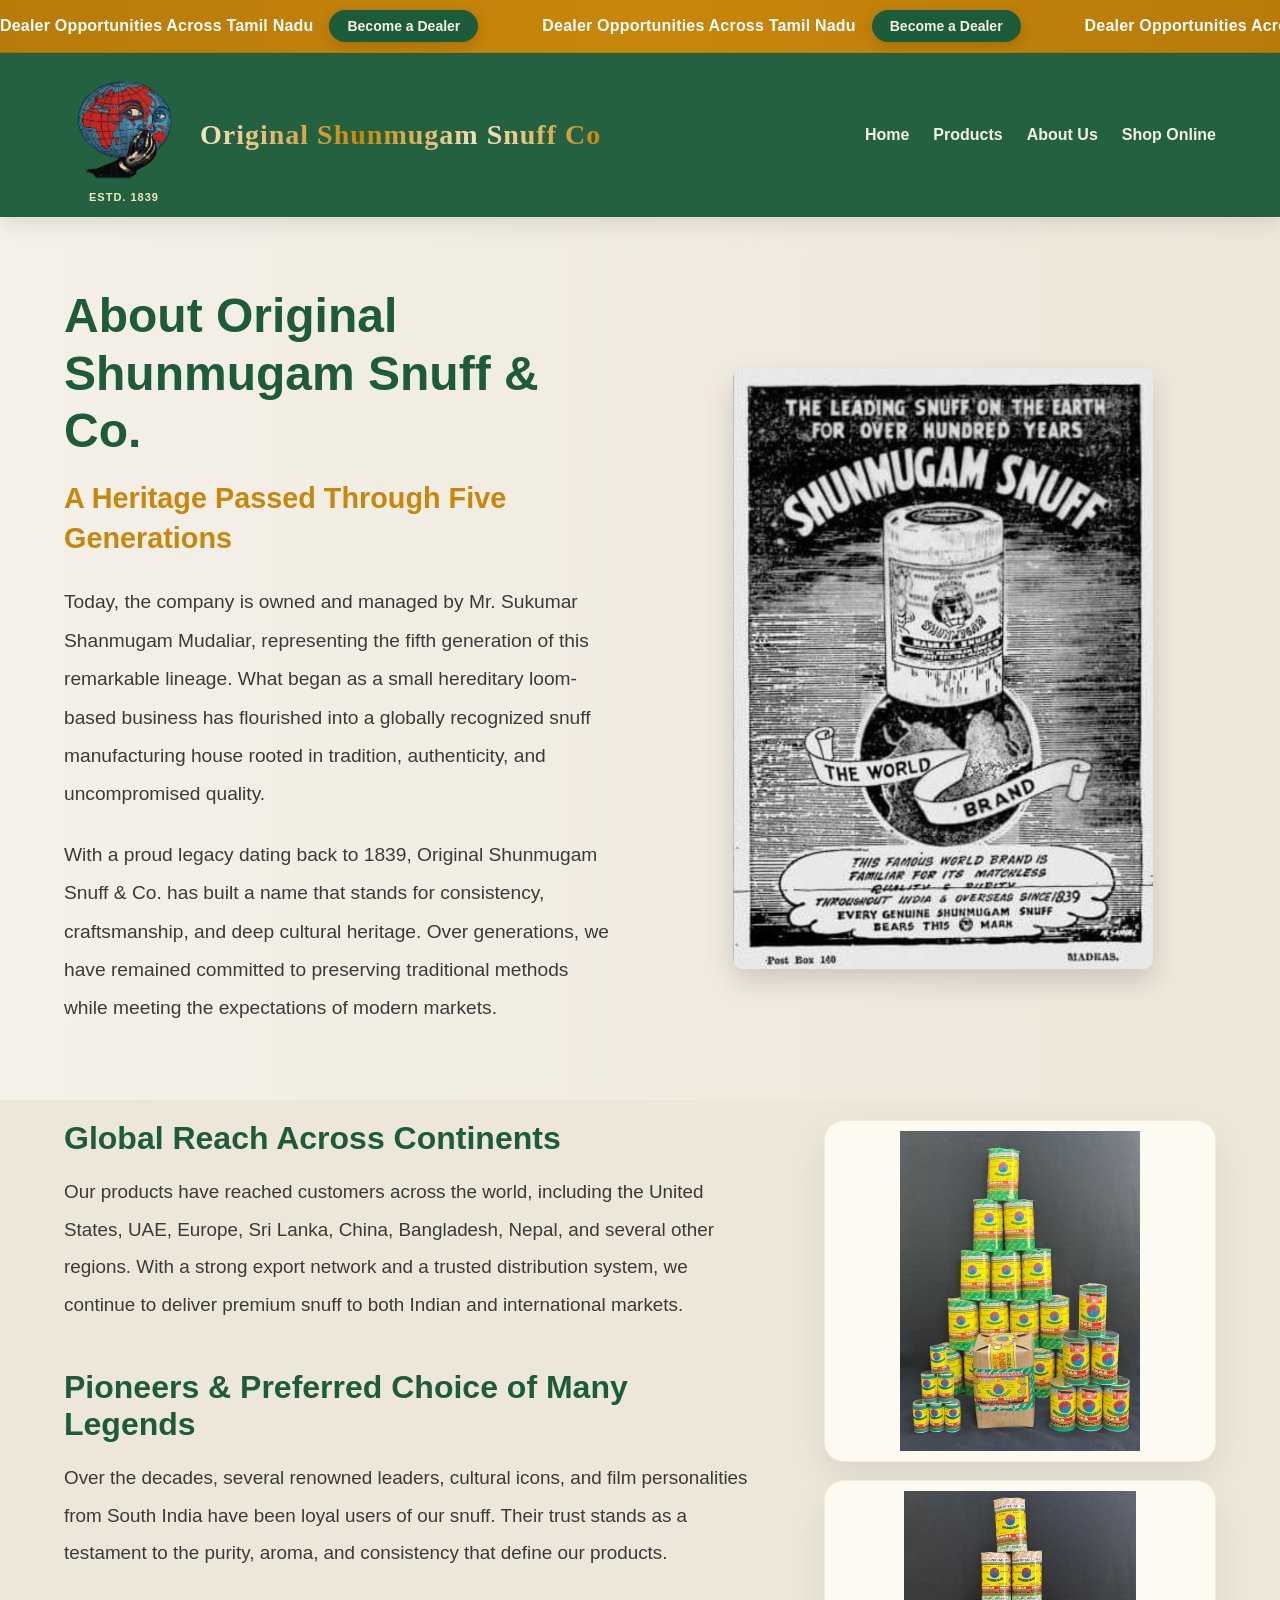
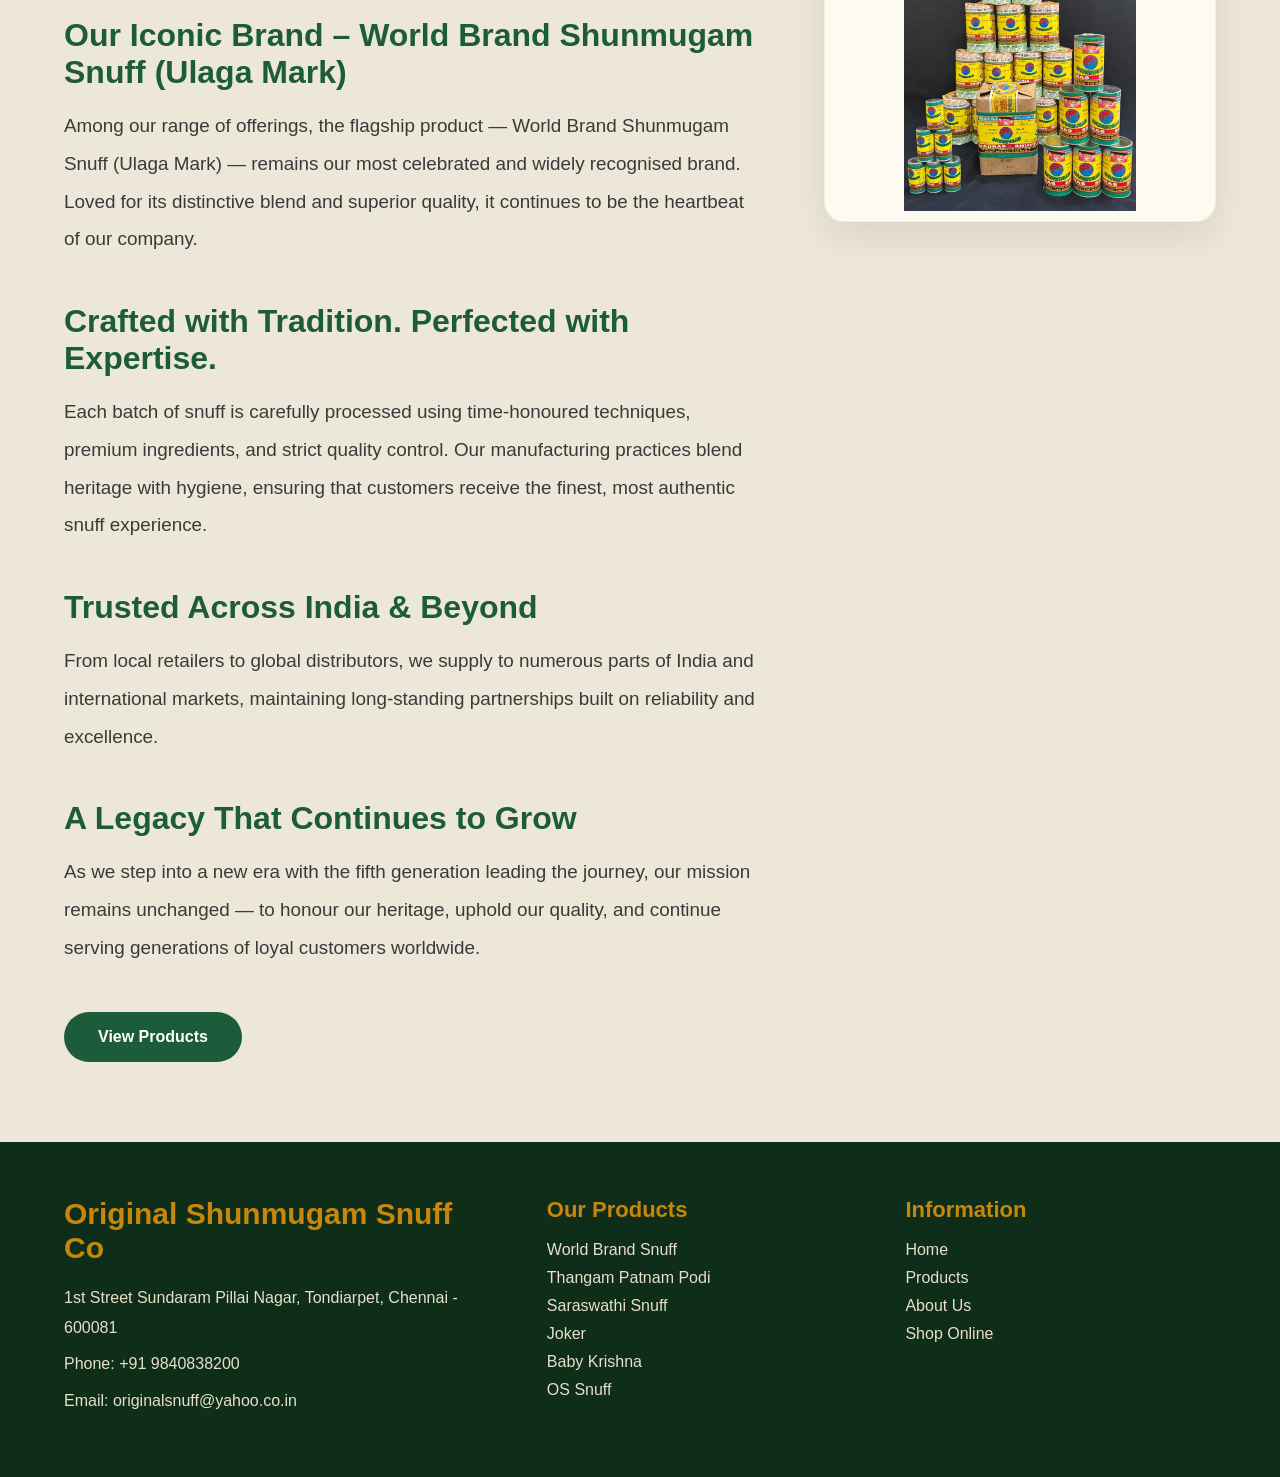
==== commit c6f87b64: "Update about.html" ====
--- a/about.html
+++ b/about.html
@@ -181,12 +181,12 @@
       <div class="footer-column">
         <h3 class="footer-heading">Our Products</h3>
         <ul class="footer-links">
-          <li><a href="order.html?name=Baby%20Krishna&image=baby-Krishna.jpeg&p10=20&p50=80&p100=150">Baby Krishna</a></li>
+          <li><a href="order.html?name=World%20Brand%20Snuff&image=world-brand.jpeg&p10=32&p50=110&p100=190">World Brand Snuff</a></li>
+          <li><a href="order.html?name=Thangam%20Patnam%20Podi&image=thangam-patnam-podi.jpeg&p10=24&p50=88&p100=165">Thangam Patnam Podi</a></li>
+          <li><a href="order.html?name=Saraswathi%20Snuff&image=saraswathi.jpeg&p10=28&p50=95&p100=175">Saraswathi Snuff</a></li>
           <li><a href="order.html?name=Joker&image=joker.jpeg&p10=25&p50=90&p100=170">Joker</a></li>
+          <li><a href="order.html?name=Baby%20Krishna&image=baby-krishna.jpeg&p10=20&p50=80&p100=150">Baby Krishna</a></li>
           <li><a href="order.html?name=OS%20Snuff&image=os.jpeg&p10=30&p50=100&p100=180">OS Snuff</a></li>
-          <li><a href="order.html?name=Saraswathi%20Snuff&image=saraswathi.jpeg&p10=28&p50=95&p100=175">Saraswathi Snuff</a></li>
-          <li><a href="order.html?name=Thangam%20Patnam%20Podi&image=thangam-patnam-podi.jpeg&p10=24&p50=88&p100=165">Thangam Patnam Podi</a></li>
-          <li><a href="order.html?name=World%20Brand%20Snuff&image=world-brand.jpeg&p10=32&p50=110&p100=190">World Brand Snuff</a></li>
         </ul>
       </div>
 
@@ -242,4 +242,4 @@
   <!-- IMPORTANT: Add your JS file here -->
 <script src="js/script.js"></script>
 </body>
-</html>+</html>
--- a/css/style.css
+++ b/css/style.css
@@ -1226,4 +1226,30 @@
   .form-row, .form-row-four {
     grid-template-columns: 1fr !important;
   }
-}+}
+/* International Badge Styling */
+.card-image-wrapper {
+  position: relative;
+}
+
+.international-badge {
+  position: absolute;
+  top: 15px;
+  left: 15px;
+  background: #C8860A; /* Premium Gold */
+  color: #ffffff;
+  padding: 5px 12px;
+  font-size: 11px;
+  font-weight: 700;
+  text-transform: uppercase;
+  letter-spacing: 1px;
+  border-radius: 4px;
+  z-index: 2;
+  box-shadow: 0 4px 10px rgba(0,0,0,0.15);
+}
+
+/* Description text highlight */
+.product-card-content p {
+  font-weight: 500;
+  color: #1D5C3A; /* Green accent to make it stand out */
+}
